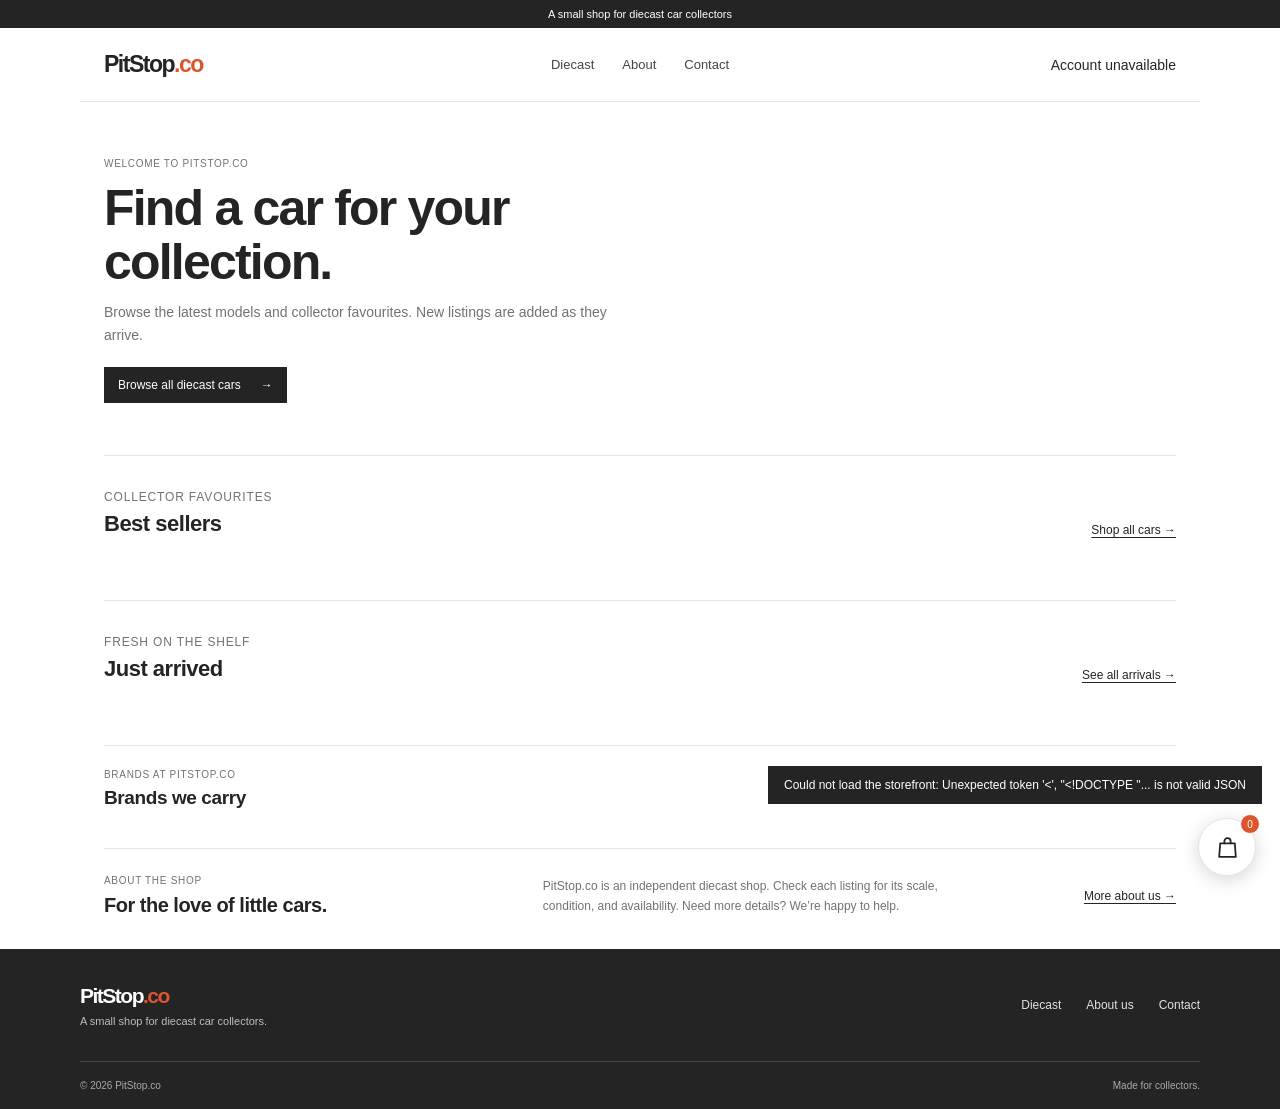
==== index.html @ 0356534e "First version" ====
<!doctype html>
<html lang="en">
  <head>
    <meta charset="utf-8">
    <meta name="viewport" content="width=device-width, initial-scale=1">
    <meta name="theme-color" content="#ffffff">
    <meta name="description" content="Shop diecast cars at PitStop.co. Browse featured models and new arrivals.">
    <title>PitStop.co | Diecast car shop</title>
    <link rel="stylesheet" href="styles/main.css">
    <script src="scripts/account.js" defer></script>
    <script src="scripts/store.js" defer></script>
  </head>
  <body>
    <div class="intro-screen" aria-hidden="true">
      <div class="intro-content">
        <span class="intro-mark"></span>
        <p class="intro-kicker">WELCOME TO</p>
        <p class="intro-brand">PitStop<span>.co</span></p>
        <p class="intro-tagline">A small shop for diecast car collectors</p>
      </div>
    </div>
    <div class="top-strip">A small shop for diecast car collectors</div>
    <header class="site-header">
      <a class="brand" href="index.html" aria-label="PitStop.co home">PitStop<span>.co</span></a>
      <nav class="main-nav" aria-label="Main navigation">
        <a href="diecast.html">Diecast</a>
        <a href="about.html">About</a>
        <a href="contact.html">Contact</a>
        <span id="account-slot"></span>
      </nav>
      <button class="cart-trigger" type="button" aria-label="Open shopping bag">
        <svg viewBox="0 0 24 24" aria-hidden="true" focusable="false"><path d="M5 8h14l1 13H4L5 8Z"></path><path d="M9 8V6a3 3 0 0 1 6 0v2"></path></svg>
        <span class="cart-count" aria-live="polite">0</span>
      </button>
    </header>

    <main>
      <section class="home-intro">
        <p class="eyebrow">WELCOME TO PITSTOP.CO</p>
        <h1>Find a car for your collection.</h1>
        <p>Browse the latest models and collector favourites. New listings are added as they arrive.</p>
        <a class="primary-link" href="diecast.html">Browse all diecast cars <span aria-hidden="true">→</span></a>
      </section>

      <section class="home-products">
        <div class="section-heading">
          <div><p class="eyebrow">COLLECTOR FAVOURITES</p><h2>Best sellers</h2></div>
          <a class="section-link" href="diecast.html">Shop all cars →</a>
        </div>
        <div class="product-grid" id="best-sellers" aria-live="polite"></div>
      </section>

      <section class="home-products arrivals-section">
        <div class="section-heading">
          <div><p class="eyebrow">FRESH ON THE SHELF</p><h2>Just arrived</h2></div>
          <a class="section-link" href="diecast.html">See all arrivals →</a>
        </div>
        <div class="product-grid" id="new-arrivals" aria-live="polite"></div>
      </section>

      <section class="brand-listing" aria-labelledby="brand-heading">
        <div>
          <p class="eyebrow">BRANDS AT PITSTOP.CO</p>
          <h2 id="brand-heading">Brands we carry</h2>
        </div>
        <ul id="brand-list"></ul>
      </section>

      <section class="home-about">
        <div>
          <p class="eyebrow">ABOUT THE SHOP</p>
          <h2>For the love of little cars.</h2>
        </div>
        <p>PitStop.co is an independent diecast shop. Check each listing for its scale, condition, and availability. Need more details? We’re happy to help.</p>
        <a class="section-link" href="about.html">More about us →</a>
      </section>
    </main>

    <footer class="site-footer">
      <div class="site-footer-inner">
        <div class="footer-main">
          <div>
            <a class="brand" href="index.html">PitStop<span>.co</span></a>
            <p class="footer-tagline">A small shop for diecast car collectors.</p>
          </div>
          <nav class="footer-nav" aria-label="Footer navigation">
            <a href="diecast.html">Diecast</a>
            <a href="about.html">About us</a>
            <a href="contact.html">Contact</a>
          </nav>
        </div>
        <div class="footer-bottom">
          <p>© <span id="year"></span> PitStop.co</p>
          <p>Made for collectors.</p>
        </div>
      </div>
    </footer>

    <div class="cart-overlay" hidden></div>
    <aside class="cart-panel" aria-label="Shopping bag" aria-hidden="true">
      <div class="cart-heading">
        <h2>Your bag <span class="cart-heading-count">(0)</span></h2>
        <button class="cart-close" type="button" aria-label="Close shopping bag">×</button>
      </div>
      <div class="cart-items"></div>
      <div class="cart-empty"><p>Your bag is empty.</p><button class="contact-link continue-shopping" type="button">Continue shopping</button></div>
      <div class="cart-footer" hidden>
        <div class="cart-subtotal"><span>Subtotal</span><strong>RM0.00</strong></div>
        <p>Payment and shipping are arranged with the shop after you place your order.</p>
        <button class="checkout-link checkout-start" type="button">Checkout</button>
        <form class="checkout-form" hidden>
          <label>Name for the order<input name="name" autocomplete="name" maxlength="80" required></label>
          <label>Phone number<input name="phone" type="tel" autocomplete="tel" maxlength="30" required></label>
          <label>Shipping address<textarea name="address" rows="3" autocomplete="street-address" maxlength="500" required></textarea></label>
          <label>Note for the shop (optional)<textarea name="note" rows="2" maxlength="500"></textarea></label>
          <p class="form-message checkout-message" role="alert"></p>
          <button class="checkout-link" type="submit">Place order</button>
          <button class="contact-link checkout-back" type="button">Back to bag</button>
        </form>
      </div>
    </aside>
    <div class="toast" role="status" aria-live="polite"></div>
  </body>
</html>
---- styles/main.css ----
:root {
  --ink: #242424;
  --muted: #727272;
  --line: #e5e5e5;
  --surface: #f5f5f3;
  --accent: #dd552f;
  --page-width: 1120px;
  font-family: Arial, Helvetica, sans-serif;
  color: var(--ink);
  background: #fff;
}

* { box-sizing: border-box; }
html { scroll-behavior: smooth; }
body { margin: 0; font-size: 14px; -webkit-font-smoothing: antialiased; }
button, input, select, textarea { font: inherit; }
a { color: inherit; }
button { color: inherit; }
.sr-only { position: absolute; width: 1px; height: 1px; padding: 0; margin: -1px; overflow: hidden; clip: rect(0, 0, 0, 0); white-space: nowrap; border: 0; }

.intro-screen { position: fixed; z-index: 20; inset: 0; display: grid; place-items: center; background: var(--ink); color: white; animation: intro-exit 1.35s .3s cubic-bezier(.76, 0, .24, 1) forwards; }
.intro-content { display: flex; align-items: center; flex-direction: column; animation: intro-arrive .65s cubic-bezier(.16, 1, .3, 1) both; }
.intro-mark { position: relative; width: 100px; height: 2px; margin-bottom: 23px; overflow: hidden; background: #555; }
.intro-mark::after { position: absolute; top: -3px; left: 0; width: 8px; height: 8px; border-radius: 50%; background: var(--accent); content: ""; animation: intro-drive .65s .12s cubic-bezier(.2, .7, .2, 1) both; }
.intro-kicker { margin: 0 0 7px; color: #bdbdbd; font-size: 10px; letter-spacing: .2em; }
.intro-brand { margin: 0; font-size: clamp(38px, 8vw, 58px); font-weight: 800; letter-spacing: -3px; }
.intro-brand span { color: var(--accent); }
.intro-tagline { margin: 12px 0 0; color: #bdbdbd; font-size: 12px; letter-spacing: .03em; }
@keyframes intro-drive { from { transform: translateX(-10px); opacity: 0; } 20% { opacity: 1; } to { transform: translateX(108px); opacity: 1; } }
@keyframes intro-arrive { from { transform: translateX(-24px) scale(.96); opacity: 0; } to { transform: translateX(0) scale(1); opacity: 1; } }
@keyframes intro-exit { 0%, 58% { clip-path: inset(0); visibility: visible; } 100% { clip-path: inset(0 0 0 100%); visibility: hidden; } }

.top-strip { padding: 8px 20px; background: var(--ink); color: white; text-align: center; font-size: 11px; }
.site-header { position: relative; max-width: var(--page-width); height: 74px; margin: auto; padding: 0 24px; display: grid; grid-template-columns: 1fr auto 1fr; align-items: center; border-bottom: 1px solid var(--line); }
.brand { grid-column: 1; justify-self: start; color: var(--ink); font-size: 23px; font-weight: 800; letter-spacing: -1.5px; text-decoration: none; }
.brand span { color: var(--accent); }
.main-nav { grid-column: 2; justify-self: center; display: flex; gap: 28px; }
.main-nav a { color: #454545; font-size: 13px; text-decoration: none; }
.main-nav a:hover, .contact-link:hover { color: var(--accent); }
#account-slot { position: absolute; top: 50%; right: 24px; display: flex; align-items: center; gap: 20px; white-space: nowrap; transform: translateY(-50%); }
.main-nav .profile-link { width: 22px; height: 22px; display: inline-grid; place-items: center; }
.profile-link svg { width: 19px; height: 19px; fill: none; stroke: currentColor; stroke-linecap: round; stroke-linejoin: round; stroke-width: 1.7; }
.cart-trigger { position: fixed; z-index: 4; right: 24px; bottom: 24px; width: 58px; height: 58px; display: grid; place-items: center; border: 1px solid var(--line); border-radius: 50%; background: #fff; box-shadow: 0 4px 18px rgba(0, 0, 0, .16); cursor: grab; touch-action: none; }
.cart-trigger:active { cursor: grabbing; }
.cart-trigger:focus-visible, .profile-link:focus-visible { outline: 2px solid var(--accent); outline-offset: 3px; }
.cart-trigger > svg { width: 25px; height: 25px; fill: none; stroke: currentColor; stroke-linecap: round; stroke-linejoin: round; stroke-width: 1.7; pointer-events: none; }
.cart-count { min-width: 22px; height: 22px; display: grid; place-items: center; border: 1px solid var(--line); border-radius: 50%; font-size: 11px; }
.cart-trigger .cart-count { position: absolute; top: -5px; right: -5px; min-width: 20px; height: 20px; padding: 0 4px; border-color: #fff; background: var(--accent); color: #fff; font-size: 10px; }

main { width: 100%; max-width: var(--page-width); margin: auto; padding: 0 clamp(12px, 3vw, 24px); }
.intro { padding: 54px 0 45px; border-bottom: 1px solid var(--line); }
.eyebrow { margin: 0 0 12px; color: var(--muted); font-size: 10px; letter-spacing: .07em; }
h1, h2, h3, p { margin-top: 0; }
h1 { max-width: 640px; margin-bottom: 12px; font-size: clamp(34px, 5vw, 50px); line-height: 1.08; letter-spacing: -1.8px; }
.intro > p:last-child { margin: 0; color: var(--muted); font-size: 14px; line-height: 1.6; }
.intro > p:last-child a { color: var(--ink); text-underline-offset: 3px; }
.collection { padding: 38px 0 54px; scroll-margin-top: 20px; }
.section-heading { display: flex; align-items: baseline; justify-content: space-between; gap: 20px; }
.section-heading h2, .about-contact h2 { margin: 0; font-size: 21px; letter-spacing: -.5px; }
.section-heading p { margin: 0; color: var(--muted); font-size: 12px; }
.shop-controls { min-height: 64px; display: flex; align-items: center; justify-content: space-between; gap: 15px; }
.filter-list { display: flex; gap: 5px; }
.filter-button { padding: 8px 11px; border: 1px solid transparent; border-radius: 3px; background: transparent; color: #555; cursor: pointer; font-size: 12px; }
.filter-button:hover, .filter-button.is-active { border-color: #ccc; background: var(--surface); color: var(--ink); }
.search-box { width: 205px; }
.search-box input { width: 100%; padding: 8px 10px; border: 1px solid #d7d7d7; border-radius: 3px; outline-color: var(--accent); font-size: 12px; }
.product-grid { display: grid; grid-template-columns: repeat(4, minmax(0, 1fr)); gap: 20px; }
.product-card { min-width: 0; }
.product-image-wrap { position: relative; aspect-ratio: 1 / 1; overflow: hidden; background: var(--surface); }
.product-image { width: 100%; height: 100%; display: block; object-fit: cover; }
.product-placeholder { position: relative; width: 100%; height: 100%; display: grid; place-items: center; overflow: hidden; background: radial-gradient(ellipse at 50% 72%, #fff 0, #f1f0ed 62%, #e8e6e1 100%); color: #777; }
.product-placeholder::before { position: absolute; inset: 0; background: repeating-linear-gradient(135deg, transparent 0 28px, rgba(255, 255, 255, .32) 29px 30px); content: ""; }
.product-placeholder svg { position: relative; width: min(76%, 260px); overflow: visible; filter: drop-shadow(0 10px 8px rgba(36, 36, 36, .12)); transition: transform .25s ease; }
.product-card:hover .product-placeholder svg { transform: translateY(-4px); }
.placeholder-road { fill: none; stroke: #d4d1cb; stroke-dasharray: 3 7; stroke-linecap: round; stroke-width: 2; }
.placeholder-car-body { fill: #fff; stroke: var(--accent); stroke-linejoin: round; stroke-width: 3; }
.placeholder-car-window { fill: #e9edef; stroke: #777; stroke-linejoin: round; stroke-width: 2; }
.placeholder-wheel { fill: var(--ink); }
.placeholder-hub { fill: #d8d4ce; }
.product-placeholder span { position: absolute; bottom: 10px; left: 10px; padding: 6px 8px; border: 1px solid rgba(36, 36, 36, .08); border-radius: 2px; background: rgba(255, 255, 255, .8); color: #666; font-size: 10px; letter-spacing: .02em; }
.quick-add { position: absolute; right: 9px; bottom: 9px; width: 32px; height: 32px; border: 1px solid #ddd; border-radius: 50%; background: white; cursor: pointer; font-size: 20px; line-height: 1; }
.quick-add:hover { border-color: var(--accent); background: var(--accent); color: white; }
.product-details { display: flex; align-items: start; justify-content: space-between; gap: 8px; padding-top: 12px; }
.product-make { margin: 0 0 5px; color: var(--muted); font-size: 11px; }
.product-details h3, .cart-item h3 { margin: 0; font-size: 14px; font-weight: 600; line-height: 1.4; }
.product-details > strong { padding-top: 17px; font-size: 13px; white-space: nowrap; }
.product-description { margin: 7px 0 0; color: var(--muted); font-size: 11px; line-height: 1.5; }
.empty-state { padding: 32px 0; color: var(--muted); text-align: center; font-size: 13px; }

.about-contact { display: grid; grid-template-columns: 1fr 1fr; gap: 50px; padding: 30px 0 38px; border-top: 1px solid var(--line); scroll-margin-top: 20px; }
.about-contact > div + div { padding-left: 40px; border-left: 1px solid var(--line); }
.about-contact h2 { margin-bottom: 9px; }
.about-contact p { max-width: 400px; margin-bottom: 12px; color: var(--muted); font-size: 12px; line-height: 1.65; }
.contact-link { display: inline-block; padding: 0; border: 0; background: none; color: var(--ink); cursor: pointer; font-size: 12px; font-weight: 600; text-decoration: underline; text-underline-offset: 3px; }
.site-footer { padding: 0 24px; background: var(--ink); color: #fff; }
.site-footer-inner { max-width: var(--page-width); margin: auto; }
.footer-main { min-height: 112px; display: flex; align-items: center; justify-content: space-between; gap: 24px; }
.site-footer .brand { color: #fff; font-size: 21px; }
.footer-tagline { margin: 7px 0 0; color: #bdbdbd; font-size: 11px; }
.footer-nav { display: flex; gap: 25px; }
.footer-nav a { color: #e1e1e1; font-size: 12px; text-decoration: none; }
.footer-nav a:hover { color: #fff; text-decoration: underline; text-decoration-color: var(--accent); text-underline-offset: 5px; }
.footer-bottom { min-height: 48px; display: flex; align-items: center; justify-content: space-between; gap: 16px; border-top: 1px solid #454545; }
.site-footer .footer-bottom p { margin: 0; color: #aaa; font-size: 10px; }

.cart-overlay { position: fixed; z-index: 5; inset: 0; background: rgba(0, 0, 0, .4); }
.cart-overlay[hidden], [hidden] { display: none !important; }
.cart-panel { position: fixed; z-index: 6; top: 0; right: 0; bottom: 0; display: flex; flex-direction: column; width: min(410px, 100%); padding: 23px; background: #fff; transform: translateX(102%); transition: transform .25s ease; }
.cart-panel.is-open { transform: translateX(0); }
.cart-heading { display: flex; align-items: center; justify-content: space-between; padding-bottom: 16px; border-bottom: 1px solid var(--line); }
.cart-heading h2 { margin: 0; font-size: 21px; }
.cart-heading-count { color: var(--muted); font-size: 13px; font-weight: 400; }
.cart-close, .remove-item { border: 0; background: none; color: var(--muted); cursor: pointer; font-size: 23px; }
.cart-items { overflow: auto; }
.cart-item { position: relative; display: flex; gap: 12px; padding: 15px 18px 15px 0; border-bottom: 1px solid var(--line); }
.cart-item > img, .cart-placeholder { width: 76px; height: 76px; flex: 0 0 76px; object-fit: cover; background: var(--surface); }
.cart-item-info { flex: 1; }
.cart-item-info .product-make { margin: 2px 0 4px; }
.cart-item-info > strong { display: inline-block; margin-top: 7px; font-size: 12px; }
.remove-item { position: absolute; top: 8px; right: 0; font-size: 18px; }
.quantity-control { display: flex; align-items: center; gap: 9px; margin-top: 8px; }
.quantity-control button { width: 22px; height: 22px; border: 1px solid var(--line); background: white; cursor: pointer; }
.quantity-control span { font-size: 11px; }
.cart-empty { margin: auto; color: var(--muted); text-align: center; font-size: 13px; }
.cart-empty p { margin-bottom: 10px; }
.cart-footer { margin-top: auto; padding-top: 16px; border-top: 1px solid var(--line); }
.cart-subtotal { display: flex; justify-content: space-between; font-size: 13px; }
.cart-footer > p { margin: 8px 0 14px; color: var(--muted); font-size: 11px; line-height: 1.5; }
.checkout-link { display: block; padding: 13px; background: var(--ink); color: white; text-align: center; text-decoration: none; font-size: 13px; }
.checkout-link:hover { background: var(--accent); }
.toast { position: fixed; z-index: 8; right: 18px; bottom: 96px; padding: 12px 16px; background: var(--ink); color: white; font-size: 12px; opacity: 0; pointer-events: none; transform: translateY(6px); transition: opacity .2s, transform .2s; }
.toast.is-visible { opacity: 1; transform: translateY(0); }
body.cart-open { overflow: hidden; }

@media (max-width: 760px) {
  .product-grid { grid-template-columns: repeat(2, minmax(0, 1fr)); gap: 24px 14px; }
}
@media (max-width: 520px) {
  .top-strip { font-size: 10px; }
  .site-header { height: 64px; padding: 0 17px; }
  .brand { font-size: 20px; }
  .main-nav { gap: 13px; }
  .main-nav { flex-wrap: wrap; justify-content: flex-end; gap: 8px 13px; }
  .main-nav a { font-size: 11px; }
  main { padding: 0 17px; }
  .intro { padding: 38px 0 31px; }
  h1 { font-size: 37px; letter-spacing: -1.3px; }
  .intro > p:last-child { font-size: 13px; }
  .collection { padding: 29px 0 38px; }
  .section-heading { display: block; }
  .section-heading p { margin-top: 6px; }
  .shop-controls { align-items: stretch; flex-direction: column; padding: 13px 0 17px; gap: 9px; }
  .filter-list { gap: 2px; }
  .filter-button { padding: 8px 9px; }
  .search-box { width: 100%; }
  .product-grid { gap: 22px 12px; }
  .product-details { display: block; padding-top: 9px; }
  .product-details > strong { display: block; padding-top: 5px; }
  .product-details h3 { font-size: 13px; }
  .about-contact { grid-template-columns: 1fr; gap: 23px; padding: 25px 0; }
  .about-contact > div + div { padding: 20px 0 0; border-top: 1px solid var(--line); border-left: 0; }
  .site-footer { padding: 0 17px; }
  .footer-main { min-height: 0; align-items: flex-start; flex-direction: column; gap: 20px; padding: 25px 0 22px; }
  .footer-nav { flex-wrap: wrap; gap: 18px; }
  .footer-bottom { min-height: 44px; }
}
@media (max-width: 360px) {
  .site-header { padding: 0 10px; }
  .brand { font-size: 18px; }
  .main-nav { gap: 6px; }
  .main-nav a { font-size: 9px; }
  .cart-trigger { right: 17px; bottom: 17px; width: 54px; height: 54px; }
  main { padding: 0 12px; }
}

.main-nav a.is-current { color: var(--ink); font-weight: 700; text-decoration: underline; text-decoration-color: var(--accent); text-underline-offset: 6px; }
.home-intro { padding: 56px 0 52px; border-bottom: 1px solid var(--line); }
.home-intro h1 { max-width: 600px; }
.home-intro > p:not(.eyebrow), .catalog-intro > p:not(.eyebrow) { max-width: 520px; margin: 0 0 20px; color: var(--muted); font-size: 14px; line-height: 1.65; }
.primary-link { display: inline-flex; gap: 20px; align-items: center; padding: 11px 14px; background: var(--ink); color: #fff; font-size: 12px; text-decoration: none; }
.primary-link:hover { background: var(--accent); }
.home-products { padding: 34px 0 43px; }
.home-products .section-heading { align-items: end; margin-bottom: 20px; }
.home-products .section-heading .eyebrow { margin-bottom: 7px; }
.home-products .section-heading h2 { font-size: 22px; }
.section-link { color: var(--ink); font-size: 12px; text-decoration: underline; text-underline-offset: 3px; }
.section-link:hover { color: var(--accent); }
.arrivals-section { border-top: 1px solid var(--line); }
.home-about { display: grid; grid-template-columns: 1fr 1.25fr auto; align-items: center; gap: 30px; margin-top: 12px; padding: 26px 0 32px; border-top: 1px solid var(--line); }
.home-about .eyebrow { margin-bottom: 8px; }
.home-about h2 { margin: 0; font-size: 20px; letter-spacing: -.5px; }
.home-about > p { max-width: 430px; margin: 0; color: var(--muted); font-size: 12px; line-height: 1.7; }
.catalog-intro { padding: 41px 0 25px; }
.catalog-intro h1 { margin-bottom: 9px; }
.catalog-intro > p:not(.eyebrow) { margin-bottom: 0; }
.content-page { max-width: 760px; margin: auto; padding: 42px 0 64px; }
.content-page h1 { margin-bottom: 14px; }
.content-page > p { max-width: 620px; color: var(--muted); font-size: 14px; line-height: 1.75; }
.content-page h2 { margin: 30px 0 10px; font-size: 20px; letter-spacing: -.5px; }
.content-page ul { padding-left: 20px; color: var(--muted); line-height: 1.8; }
.contact-card { margin-top: 24px; padding: 22px; background: var(--surface); }
.contact-card p { margin-bottom: 10px; color: var(--muted); line-height: 1.7; }
.contact-card p:last-child { margin-bottom: 0; }
.contact-card a { color: var(--ink); text-underline-offset: 3px; }
.account-page, .admin-page { max-width: 760px; margin: auto; padding: 42px 0 64px; }
.account-page h1, .admin-page h1 { margin-bottom: 12px; }
.account-intro { max-width: 600px; margin-bottom: 24px; color: var(--muted); line-height: 1.65; }
.account-form { max-width: 460px; }
.account-form > label, .admin-form-grid > label { display: block; margin: 0 0 7px; color: #454545; font-size: 12px; font-weight: 600; }
.account-form > input, .account-form-grid input, .account-form textarea { width: 100%; min-height: 40px; margin: 0 0 17px; padding: 9px 11px; border: 1px solid #d7d7d7; border-radius: 3px; outline-color: var(--accent); background: #fff; color: var(--ink); font-size: 13px; }
.account-form textarea { resize: vertical; }
.account-form input[readonly] { background: var(--surface); color: var(--muted); }
.account-form .field-hint { display: block; margin: -11px 0 17px; color: var(--muted); font-size: 11px; }
.account-submit { border: 0; cursor: pointer; }
.account-submit:disabled { cursor: wait; opacity: .65; }
.form-message { min-height: 18px; margin: 0 0 12px; color: #9b3e32; font-size: 12px; line-height: 1.5; }
.account-switch { margin-top: 18px; color: var(--muted); font-size: 12px; }
.account-switch a, #admin-shortcut a { color: var(--ink); text-underline-offset: 3px; }
.profile-role { color: var(--muted); font-size: 12px; }
.profile-actions { max-width: 460px; margin-top: 24px; padding-top: 20px; border-top: 1px solid var(--line); }
.profile-actions .form-message { margin-top: 10px; }
.admin-page { max-width: 900px; }
.admin-form { max-width: none; padding: 22px; background: var(--surface); }
.admin-form h2, .admin-products h2 { margin: 0 0 17px; font-size: 19px; }
.admin-form-grid { display: grid; grid-template-columns: repeat(2, minmax(0, 1fr)); gap: 0 16px; }
.admin-form-grid label input { display: block; margin-top: 7px; }
.admin-form-grid label { margin-bottom: 0; }
.admin-checkboxes, .admin-form-actions, .admin-row-actions { display: flex; align-items: center; flex-wrap: wrap; gap: 14px; }
.admin-checkboxes { margin: 0 0 16px; }
.admin-checkboxes label { display: flex; align-items: center; gap: 7px; color: #454545; font-size: 12px; }
.admin-checkboxes input { accent-color: var(--accent); }
.secondary-button { padding: 9px 12px; border: 1px solid #cfcfcf; border-radius: 3px; background: #fff; cursor: pointer; font-size: 12px; }
.secondary-button:hover { border-color: var(--accent); color: var(--accent); }
.admin-products { padding-top: 32px; }
.admin-product-row { display: flex; align-items: center; justify-content: space-between; gap: 16px; padding: 14px 0; border-bottom: 1px solid var(--line); }
.admin-product-row h3 { margin: 0 0 5px; font-size: 14px; }
.admin-product-row p { margin: 0; color: var(--muted); font-size: 11px; }
.catalog { padding: 22px 0 55px; border-top: 1px solid var(--line); }
.catalog-title { display: flex; justify-content: space-between; align-items: baseline; gap: 15px; }
.catalog-title h2 { margin: 0; font-size: 21px; letter-spacing: -.5px; }
.catalog-title p { margin: 0; color: var(--muted); font-size: 12px; }
.catalog-controls { display: grid; grid-template-columns: minmax(180px, 2fr) repeat(4, minmax(120px, 1fr)) auto; align-items: end; gap: 10px; padding: 18px 0 20px; }
.catalog-controls label { min-width: 0; }
.catalog-controls label > span { display: block; margin-bottom: 6px; color: var(--muted); font-size: 10px; }
.catalog-controls input, .catalog-controls select { width: 100%; height: 36px; padding: 0 9px; border: 1px solid #d7d7d7; border-radius: 3px; outline-color: var(--accent); background: white; color: var(--ink); font-size: 11px; }
.clear-filters { height: 36px; padding: 0 6px; border: 0; background: transparent; color: var(--muted); cursor: pointer; font-size: 11px; text-decoration: underline; text-underline-offset: 3px; white-space: nowrap; }
.clear-filters:hover { color: var(--accent); }
.catalog-grid { row-gap: 25px; }
.brand-listing { display: grid; grid-template-columns: 205px 1fr; align-items: center; gap: 25px; padding: 23px 0 27px; border-top: 1px solid var(--line); }
.brand-listing .eyebrow { margin-bottom: 7px; }
.brand-listing h2 { margin: 0; font-size: 19px; letter-spacing: -.4px; }
.brand-listing ul { display: flex; flex-wrap: wrap; gap: 8px; margin: 0; padding: 0; list-style: none; }
.brand-listing li { padding: 7px 10px; border: 1px solid var(--line); color: #494949; font-size: 11px; white-space: nowrap; }
.stock-status { margin: 7px 0 0; font-size: 10px; }
.stock-status.in-stock { color: #397347; }
.stock-status.sold-out { color: #9b3e32; }
.quick-add:disabled { color: #aaa; cursor: not-allowed; }
.quick-add:disabled:hover { border-color: #ddd; background: white; color: #aaa; }

@media (max-width: 760px) {
  .site-header { height: auto; min-height: 64px; display: flex; flex-wrap: wrap; justify-content: space-between; gap: 10px 14px; padding-top: 12px; padding-bottom: 12px; }
  .main-nav { min-width: 0; flex-wrap: wrap; justify-content: flex-end; gap: 8px 12px; }
  #account-slot { position: static; display: contents; }
  .home-about { grid-template-columns: 1fr 1fr; }
  .home-about > .section-link { grid-column: 1 / -1; }
  .brand-listing { grid-template-columns: 1fr; gap: 14px; }
}
@media (max-width: 840px) {
  .catalog-controls { grid-template-columns: repeat(2, minmax(0, 1fr)); }
  .catalog-search { grid-column: 1 / -1; }
  .clear-filters { justify-self: start; }
}
@media (max-width: 520px) {
  .site-header { padding-right: 17px; padding-left: 17px; }
  .main-nav { gap: 8px 10px; }
  main { padding-right: 17px; padding-left: 17px; }
  .home-intro { padding: 39px 0 36px; }
  .home-products { padding: 27px 0 32px; }
  .home-products .section-heading { align-items: start; }
  .home-products .section-heading h2 { font-size: 20px; }
  .section-link { font-size: 10px; white-space: nowrap; }
  .home-about { grid-template-columns: 1fr; gap: 14px; }
  .home-about > .section-link { grid-column: auto; }
  .catalog-intro { padding: 32px 0 22px; }
  .content-page { padding: 32px 0 44px; }
  .account-page, .admin-page { padding: 32px 0 44px; }
  .admin-form { padding: 16px; }
  .admin-form-grid { grid-template-columns: 1fr; }
  .admin-product-row { align-items: flex-start; flex-direction: column; }
  .catalog-title h2 { font-size: 19px; }
  .catalog-controls { gap: 9px; padding: 14px 0 17px; }
  .catalog-controls input, .catalog-controls select { font-size: 10px; }
  .clear-filters { font-size: 10px; }
}
@media (max-width: 360px) {
  .site-header { gap: 8px; padding: 12px; }
  .main-nav { gap: 7px; }
  .main-nav a { font-size: 10px; }
  .product-grid { grid-template-columns: minmax(0, 1fr); }
  main { padding-right: 12px; padding-left: 12px; }
}
@media (prefers-reduced-motion: reduce) {
  .intro-screen { display: none; }
  *, *::before, *::after { scroll-behavior: auto !important; transition-duration: .01ms !important; }
}

/* Checkout */
.cart-panel { overflow-y: auto; }
.checkout-link { width: 100%; border: 0; cursor: pointer; }
.checkout-link:disabled { cursor: wait; opacity: .65; }
.checkout-form { display: grid; gap: 11px; }
.checkout-form label { display: grid; gap: 6px; color: #454545; font-size: 12px; font-weight: 600; }
.checkout-form input, .checkout-form textarea { width: 100%; min-height: 38px; padding: 8px 10px; border: 1px solid #d7d7d7; border-radius: 3px; outline-color: var(--accent); color: var(--ink); font-size: 13px; font-weight: 400; resize: vertical; }
.checkout-form .form-message { margin: 0; min-height: 0; }
.checkout-back { justify-self: center; }

/* Orders */
.order-status { display: inline-block; padding: 4px 8px; border: 1px solid currentColor; border-radius: 999px; font-size: 10px; font-weight: 700; letter-spacing: .03em; white-space: nowrap; }
.status-pending { color: #9a5b00; }
.status-confirmed { color: #2f5f8f; }
.status-shipped { color: #6a4c93; }
.status-completed { color: #397347; }
.status-cancelled { color: var(--muted); }
.order-card { padding: 18px 0; border-bottom: 1px solid var(--line); }
.order-card-heading { display: flex; align-items: flex-start; justify-content: space-between; gap: 12px; margin-bottom: 10px; }
.order-card h3 { margin: 0 0 3px; font-size: 15px; }
.order-date { margin: 0; color: var(--muted); font-size: 11px; }
.order-items { margin: 0 0 12px; padding: 0; list-style: none; font-size: 12px; }
.order-items li { display: flex; justify-content: space-between; gap: 16px; padding: 4px 0; }
.order-items .order-total { margin-top: 4px; padding-top: 8px; border-top: 1px solid var(--line); }
.order-customer { display: grid; grid-template-columns: 80px 1fr; gap: 5px 12px; margin: 0 0 14px; padding: 12px; background: var(--surface); font-size: 12px; }
.order-customer dt { color: var(--muted); }
.order-customer dd { margin: 0; white-space: pre-line; overflow-wrap: anywhere; }
.my-orders { max-width: 460px; margin-top: 28px; }
.my-orders h2 { margin: 0 0 4px; font-size: 19px; }

/* Admin dashboard */
.admin-body {
  --admin-bg: #f6f6f3;
  --card: #fff;
  --card-line: #ebeae6;
  --card-radius: 16px;
  --card-shadow: 0 1px 2px rgba(20, 20, 20, .04), 0 10px 30px rgba(20, 20, 20, .05);
  --field: #fafaf8;
  background: var(--admin-bg);
}
.admin-body .top-strip { display: none; }
.admin-body .site-header { max-width: none; padding: 0 max(24px, calc((100% - 1080px) / 2)); border-bottom-color: var(--card-line); background: #fff; }
.admin-body .site-header #account-slot { right: max(24px, calc((100% - 1080px) / 2)); }
.admin-body main { max-width: 1128px; }
.admin-body .admin-page { max-width: none; padding: 40px 0 72px; }

.admin-header { display: flex; align-items: flex-end; justify-content: space-between; gap: 20px; margin-bottom: 26px; }
.admin-header .eyebrow { margin-bottom: 8px; color: var(--accent); font-weight: 700; letter-spacing: .12em; }
.admin-body .admin-header h1 { margin: 0 0 8px; font-size: clamp(30px, 4vw, 40px); letter-spacing: -1.4px; }
.admin-greeting { margin: 0; color: var(--muted); font-size: 14px; }
.admin-view-shop { flex: none; display: inline-flex; align-items: center; gap: 8px; padding: 10px 16px; border: 1px solid var(--card-line); border-radius: 999px; background: #fff; box-shadow: var(--card-shadow); font-size: 13px; font-weight: 600; text-decoration: none; transition: border-color .15s, color .15s; }
.admin-view-shop:hover { border-color: var(--accent); color: var(--accent); }
.admin-body #admin-message:empty { display: none; }

.admin-tabs { display: inline-flex; gap: 4px; margin-bottom: 24px; padding: 4px; border-radius: 999px; background: #ebeae6; }
.admin-tabs button { display: inline-flex; align-items: center; gap: 8px; padding: 9px 20px; border: 0; border-radius: 999px; background: none; color: #5d5d5a; cursor: pointer; font-size: 13px; font-weight: 600; transition: background .15s, color .15s, box-shadow .15s; }
.admin-tabs button:hover { color: var(--ink); }
.admin-tabs button[aria-selected="true"] { background: #fff; color: var(--ink); box-shadow: 0 1px 3px rgba(20, 20, 20, .12); }
.admin-body button:focus-visible, .admin-body a:focus-visible, .admin-body select:focus-visible { outline: 2px solid var(--accent); outline-offset: 2px; }
.tab-count { min-width: 20px; height: 20px; padding: 0 6px; display: inline-grid; place-items: center; border-radius: 999px; background: var(--accent); color: #fff; font-size: 11px; font-weight: 700; }

.dash-card { padding: 22px; border: 1px solid var(--card-line); border-radius: var(--card-radius); background: var(--card); box-shadow: var(--card-shadow); }
.dash-card + .dash-card, .stat-grid + .dash-card, .dash-card + .dashboard-columns { margin-top: 18px; }
.dash-card-heading { display: flex; align-items: baseline; justify-content: space-between; gap: 12px; margin-bottom: 14px; }
.dash-card-heading h2, .admin-body .admin-form h2 { margin: 0; font-size: 16px; letter-spacing: -.2px; }
.dash-card-heading p { margin: 0; color: var(--muted); font-size: 12px; }
.dash-link { padding: 0; border: 0; background: none; color: var(--accent); cursor: pointer; font-size: 12px; font-weight: 600; }
.dash-link:hover { text-decoration: underline; text-underline-offset: 3px; }

.stat-grid { display: grid; grid-template-columns: repeat(4, minmax(0, 1fr)); gap: 18px; }
.stat-tile { min-width: 0; padding: 20px; border: 1px solid var(--card-line); border-radius: var(--card-radius); background: var(--card); box-shadow: var(--card-shadow); }
.stat-top { display: flex; align-items: center; justify-content: space-between; gap: 10px; margin-bottom: 14px; }
.stat-top p { margin: 0; color: var(--muted); font-size: 12px; font-weight: 600; }
.stat-icon { width: 34px; height: 34px; flex: none; display: grid; place-items: center; border-radius: 10px; background: #fbeee9; color: var(--accent); }
.stat-icon svg { width: 18px; height: 18px; fill: none; stroke: currentColor; stroke-linecap: round; stroke-linejoin: round; stroke-width: 1.8; }
.stat-tile strong { display: block; font-size: 30px; font-weight: 700; letter-spacing: -1px; font-variant-numeric: tabular-nums; line-height: 1.1; }
.stat-tile small { display: block; margin-top: 8px; color: var(--muted); font-size: 12px; line-height: 1.45; }

.order-flow { display: grid; grid-template-columns: repeat(5, minmax(0, 1fr)); gap: 10px; margin: 0; padding: 0; list-style: none; }
.flow-step { position: relative; }
.flow-step:not(:last-child):not(:nth-child(4))::after { position: absolute; top: 50%; right: -9px; z-index: 1; width: 8px; height: 8px; border-top: 1.5px solid #c9c8c3; border-right: 1.5px solid #c9c8c3; content: ""; transform: translateY(-50%) rotate(45deg); }
.order-flow button { width: 100%; display: grid; gap: 6px; padding: 16px; border: 1px solid var(--card-line); border-radius: 12px; background: var(--field); cursor: pointer; text-align: left; transition: border-color .15s, background .15s, transform .15s; }
.order-flow button:hover { border-color: #d9d8d3; background: #fff; transform: translateY(-1px); }
.order-flow strong { font-size: 26px; font-weight: 700; font-variant-numeric: tabular-nums; line-height: 1; }
.order-flow span { display: flex; align-items: center; gap: 7px; color: #5d5d5a; font-size: 12px; font-weight: 600; }
.order-flow span::before { width: 8px; height: 8px; border-radius: 50%; background: var(--dot); content: ""; }
.flow-pending { --dot: #d08a1e; }
.flow-confirmed { --dot: #3f78b5; }
.flow-shipped { --dot: #8460b8; }
.flow-completed { --dot: #3f8a52; }
.flow-cancelled { --dot: #b4b3ae; }
.flow-cancelled button { background: #fff; border-style: dashed; }

.dashboard-columns { display: grid; grid-template-columns: minmax(0, 1.4fr) minmax(0, 1fr); gap: 18px; align-items: start; }
.dashboard-stack { display: grid; gap: 18px; }
.dashboard-stack .dash-card + .dash-card { margin-top: 0; }
.dashboard-list { display: grid; }
.dashboard-row { width: 100%; display: flex; align-items: center; justify-content: space-between; gap: 12px; margin: 0 -10px; padding: 11px 10px; width: calc(100% + 20px); border: 0; border-radius: 10px; background: none; color: var(--ink); font-size: 13px; text-align: left; }
button.dashboard-row { cursor: pointer; transition: background .15s; }
button.dashboard-row:hover { background: var(--field); }
.dashboard-row > span:first-child { min-width: 0; }
.dashboard-row strong { display: block; overflow: hidden; text-overflow: ellipsis; white-space: nowrap; font-size: 13px; font-weight: 600; }
.dashboard-row small { display: block; margin-top: 3px; color: var(--muted); font-size: 12px; }
.dashboard-row > span:last-child { flex: none; font-size: 13px; font-weight: 600; }
.dashboard-row > .order-status { font-size: 11px; }
.products-layout > .dash-card { margin-top: 0; }
.dashboard-empty { margin: 0; padding: 18px; border-radius: 12px; background: var(--field); color: var(--muted); font-size: 13px; text-align: center; }

.admin-body .order-status { padding: 4px 10px; border: 0; border-radius: 999px; font-size: 11px; font-weight: 600; letter-spacing: 0; }
.admin-body .order-status::before { display: inline-block; width: 6px; height: 6px; margin-right: 6px; border-radius: 50%; background: currentColor; content: ""; vertical-align: 1px; }
.admin-body .status-pending { background: #fdf3e3; color: #8a5300; }
.admin-body .status-confirmed { background: #e9f1fa; color: #2d5c8c; }
.admin-body .status-shipped { background: #f2edf9; color: #65479a; }
.admin-body .status-completed { background: #e8f4eb; color: #2e6a3e; }
.admin-body .status-cancelled { background: #efefec; color: #66665f; }
.admin-body .stock-status { font-size: 12px; font-weight: 600; }
.admin-body .stock-status.low-stock { color: #8a5300; }

.orders-toolbar { display: flex; align-items: center; justify-content: space-between; gap: 16px; margin-bottom: 6px; }
.orders-toolbar select { height: 38px; padding: 0 34px 0 14px; border: 1px solid var(--card-line); border-radius: 999px; background: var(--field) url("data:image/svg+xml,%3Csvg xmlns='http://www.w3.org/2000/svg' viewBox='0 0 12 12'%3E%3Cpath d='M3 4.5l3 3 3-3' fill='none' stroke='%23727272' stroke-width='1.5'/%3E%3C/svg%3E") no-repeat right 13px center / 12px; color: var(--ink); cursor: pointer; font-size: 13px; font-weight: 600; appearance: none; }
.orders-toolbar p { margin: 0; color: var(--muted); font-size: 13px; }
.admin-body #orders-message:empty, .admin-body #products-message:empty { display: none; }
.admin-body .order-card { margin-top: 14px; padding: 20px; border: 1px solid var(--card-line); border-radius: 14px; background: #fff; }
.admin-body .order-card h3 { font-size: 16px; }
.admin-body .order-items { margin-bottom: 14px; font-size: 13px; }
.admin-body .order-items li { padding: 6px 0; }
.admin-body .order-items .order-total { margin-top: 6px; padding-top: 10px; border-top: 1px dashed var(--card-line); font-size: 14px; }
.admin-body .order-customer { grid-template-columns: 90px 1fr; gap: 7px 14px; margin-bottom: 16px; padding: 14px 16px; border-radius: 12px; background: var(--field); font-size: 13px; }

.admin-body .primary-link, .admin-body .secondary-button { min-height: 38px; padding: 9px 16px; border-radius: 10px; font-size: 13px; font-weight: 600; }
.admin-body .primary-link { justify-content: center; transition: background .15s; }
.admin-body .secondary-button { border-color: var(--card-line); background: #fff; color: var(--ink); transition: border-color .15s, color .15s; }
.admin-body .secondary-button:hover { border-color: var(--accent); color: var(--accent); }
.admin-body .admin-row-actions { gap: 8px; }

.products-layout { display: grid; grid-template-columns: minmax(0, 1fr) 380px; gap: 18px; align-items: start; }
.admin-body .admin-products { padding: 22px; }
.admin-body .admin-product-row { display: grid; grid-template-columns: 48px minmax(0, 1fr) auto auto; grid-template-areas: "thumb details price stock" "thumb actions actions actions"; align-items: center; gap: 4px 14px; padding: 14px 0; border-bottom: 1px solid var(--card-line); }
.admin-body .admin-product-row:last-child { border-bottom: 0; }
.admin-product-thumb { grid-area: thumb; width: 48px; height: 48px; display: grid; place-items: center; overflow: hidden; border-radius: 12px; background: #fbeee9; color: var(--accent); font-size: 13px; font-weight: 700; }
.admin-product-thumb img { width: 100%; height: 100%; object-fit: cover; }
.admin-product-details { grid-area: details; min-width: 0; }
.admin-body .admin-product-row h3 { margin: 0 0 3px; overflow: hidden; text-overflow: ellipsis; white-space: nowrap; font-size: 14px; font-weight: 600; }
.admin-body .admin-product-row p { color: var(--muted); font-size: 12px; }
.admin-product-price { grid-area: price; font-size: 14px; font-variant-numeric: tabular-nums; }
.stock-pill { grid-area: stock; padding: 4px 10px; border-radius: 999px; font-size: 11px; font-weight: 600; white-space: nowrap; }
.stock-ok { background: #e8f4eb; color: #2e6a3e; }
.stock-low { background: #fdf3e3; color: #8a5300; }
.stock-sold-out { background: #fbe9e6; color: #9b3e32; }
.admin-body .admin-product-row .admin-row-actions { grid-area: actions; margin-top: 6px; }
.admin-body .admin-product-row .secondary-button { min-height: 32px; padding: 6px 12px; font-size: 12px; }

.admin-body .admin-form { max-width: none; padding: 22px; background: var(--card); }
.admin-body .admin-form h2 { margin-bottom: 16px; }
.admin-body .admin-form-grid { display: grid; grid-template-columns: repeat(2, minmax(0, 1fr)); gap: 12px; }
.admin-body .admin-form-grid label { display: grid; gap: 6px; margin: 0; color: #4a4a47; font-size: 12px; font-weight: 600; }
.admin-body .admin-form-grid .span-2 { grid-column: 1 / -1; }
.admin-body .admin-form-grid input, .admin-body .admin-form-grid textarea { width: 100%; min-height: 40px; margin: 0; padding: 9px 12px; border: 1px solid var(--card-line); border-radius: 10px; outline: none; background: var(--field); color: var(--ink); font-size: 13px; font-weight: 400; resize: vertical; transition: border-color .15s, box-shadow .15s, background .15s; }
.admin-body .admin-form-grid input:focus, .admin-body .admin-form-grid textarea:focus { border-color: var(--accent); background: #fff; box-shadow: 0 0 0 3px rgba(221, 85, 47, .14); }
.admin-body .admin-form-grid input[readonly] { color: var(--muted); cursor: not-allowed; }
.admin-body .admin-checkboxes { margin: 16px 0 12px; }
.admin-body .admin-checkboxes label { font-size: 13px; }
.admin-body .admin-form .form-message:empty { display: none; }
.admin-body .admin-form-actions .account-submit { flex: 1; }

@media (max-width: 960px) {
  .products-layout { grid-template-columns: 1fr; }
  .admin-body .admin-form { order: -1; }
}
@media (max-width: 860px) {
  .stat-grid { grid-template-columns: repeat(2, minmax(0, 1fr)); }
  .dashboard-columns { grid-template-columns: 1fr; }
}
@media (max-width: 760px) {
  .admin-body .site-header { padding-right: 17px; padding-left: 17px; }
  .order-flow { grid-template-columns: repeat(2, minmax(0, 1fr)); }
  .flow-step::after { display: none; }
  .flow-cancelled { grid-column: 1 / -1; }
}
@media (max-width: 520px) {
  .admin-header { align-items: flex-start; flex-direction: column; }
  .admin-tabs { display: flex; }
  .admin-tabs button { flex: 1; justify-content: center; padding: 9px 10px; }
  .stat-grid { gap: 12px; }
  .stat-tile { padding: 16px; }
  .stat-tile strong { font-size: 24px; }
  .dash-card { padding: 16px; }
  .admin-body .admin-product-row { grid-template-columns: 44px minmax(0, 1fr) auto; grid-template-areas: "thumb details price" "thumb stock stock" "actions actions actions"; }
  .admin-body .admin-product-row .stock-pill { justify-self: start; }
  .admin-body .admin-form-grid { grid-template-columns: 1fr; }
  .admin-body .order-customer { grid-template-columns: 1fr; }
}
@media (max-width: 380px) {
  .stat-grid { grid-template-columns: 1fr; }
}
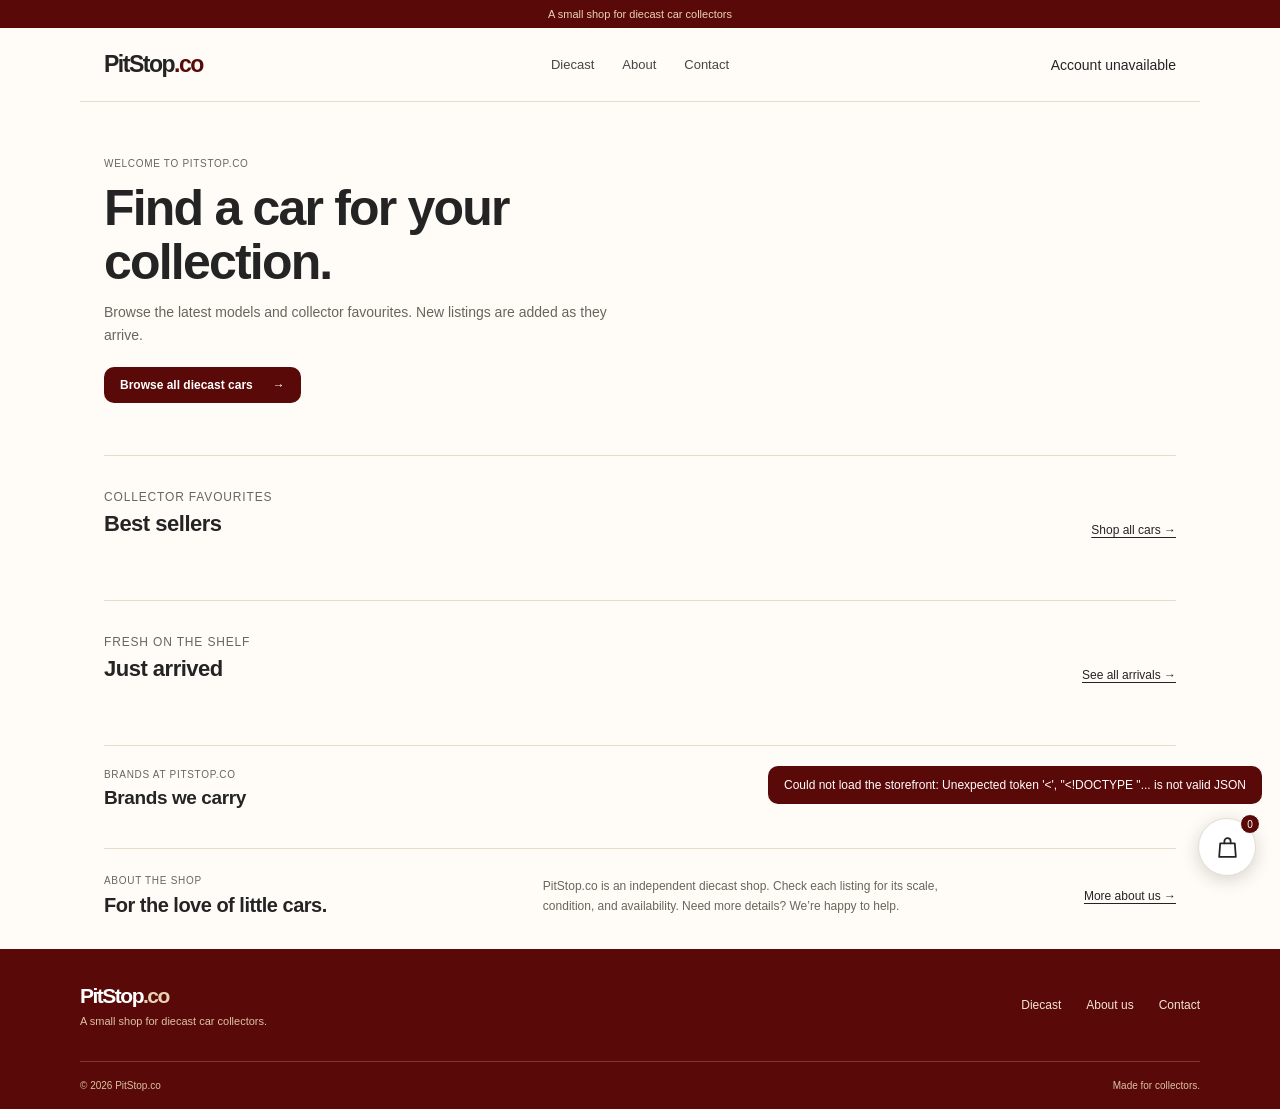
==== commit 04493bc4: "Update theme color to maroon across multiple HTML files and adjust CSS variables for improved stylin" ====
--- a/index.html
+++ b/index.html
@@ -3,7 +3,7 @@
   <head>
     <meta charset="utf-8">
     <meta name="viewport" content="width=device-width, initial-scale=1">
-    <meta name="theme-color" content="#ffffff">
+    <meta name="theme-color" content="#590907">
     <meta name="description" content="Shop diecast cars at PitStop.co. Browse featured models and new arrivals.">
     <title>PitStop.co | Diecast car shop</title>
     <link rel="stylesheet" href="styles/main.css">
--- a/styles/main.css
+++ b/styles/main.css
@@ -1,13 +1,17 @@
 :root {
   --ink: #242424;
-  --muted: #727272;
-  --line: #e5e5e5;
-  --surface: #f5f5f3;
-  --accent: #dd552f;
+  --muted: #6b645b;
+  --line: #e7dccc;
+  --surface: #f5eee4;
+  --maroon: #590907;
+  --maroon-dark: #3d0504;
+  --sand: #e8d2b5;
+  --sage: #a5a79b;
+  --accent: var(--maroon);
   --page-width: 1120px;
   font-family: Arial, Helvetica, sans-serif;
   color: var(--ink);
-  background: #fff;
+  background: #fffcf8;
 }
 
 * { box-sizing: border-box; }
@@ -18,19 +22,19 @@
 button { color: inherit; }
 .sr-only { position: absolute; width: 1px; height: 1px; padding: 0; margin: -1px; overflow: hidden; clip: rect(0, 0, 0, 0); white-space: nowrap; border: 0; }
 
-.intro-screen { position: fixed; z-index: 20; inset: 0; display: grid; place-items: center; background: var(--ink); color: white; animation: intro-exit 1.35s .3s cubic-bezier(.76, 0, .24, 1) forwards; }
+.intro-screen { position: fixed; z-index: 20; inset: 0; display: grid; place-items: center; background: var(--maroon); color: white; animation: intro-exit 1.35s .3s cubic-bezier(.76, 0, .24, 1) forwards; }
 .intro-content { display: flex; align-items: center; flex-direction: column; animation: intro-arrive .65s cubic-bezier(.16, 1, .3, 1) both; }
-.intro-mark { position: relative; width: 100px; height: 2px; margin-bottom: 23px; overflow: hidden; background: #555; }
-.intro-mark::after { position: absolute; top: -3px; left: 0; width: 8px; height: 8px; border-radius: 50%; background: var(--accent); content: ""; animation: intro-drive .65s .12s cubic-bezier(.2, .7, .2, 1) both; }
-.intro-kicker { margin: 0 0 7px; color: #bdbdbd; font-size: 10px; letter-spacing: .2em; }
+.intro-mark { position: relative; width: 100px; height: 2px; margin-bottom: 23px; overflow: hidden; background: rgba(232, 210, 181, .35); }
+.intro-mark::after { position: absolute; top: -3px; left: 0; width: 8px; height: 8px; border-radius: 50%; background: var(--sand); content: ""; animation: intro-drive .65s .12s cubic-bezier(.2, .7, .2, 1) both; }
+.intro-kicker { margin: 0 0 7px; color: #d9c3a6; font-size: 10px; letter-spacing: .2em; }
 .intro-brand { margin: 0; font-size: clamp(38px, 8vw, 58px); font-weight: 800; letter-spacing: -3px; }
-.intro-brand span { color: var(--accent); }
-.intro-tagline { margin: 12px 0 0; color: #bdbdbd; font-size: 12px; letter-spacing: .03em; }
+.intro-brand span { color: var(--sand); }
+.intro-tagline { margin: 12px 0 0; color: #d9c3a6; font-size: 12px; letter-spacing: .03em; }
 @keyframes intro-drive { from { transform: translateX(-10px); opacity: 0; } 20% { opacity: 1; } to { transform: translateX(108px); opacity: 1; } }
 @keyframes intro-arrive { from { transform: translateX(-24px) scale(.96); opacity: 0; } to { transform: translateX(0) scale(1); opacity: 1; } }
 @keyframes intro-exit { 0%, 58% { clip-path: inset(0); visibility: visible; } 100% { clip-path: inset(0 0 0 100%); visibility: hidden; } }
 
-.top-strip { padding: 8px 20px; background: var(--ink); color: white; text-align: center; font-size: 11px; }
+.top-strip { padding: 8px 20px; background: var(--maroon); color: var(--sand); text-align: center; font-size: 11px; }
 .site-header { position: relative; max-width: var(--page-width); height: 74px; margin: auto; padding: 0 24px; display: grid; grid-template-columns: 1fr auto 1fr; align-items: center; border-bottom: 1px solid var(--line); }
 .brand { grid-column: 1; justify-self: start; color: var(--ink); font-size: 23px; font-weight: 800; letter-spacing: -1.5px; text-decoration: none; }
 .brand span { color: var(--accent); }
@@ -60,26 +64,26 @@
 .section-heading p { margin: 0; color: var(--muted); font-size: 12px; }
 .shop-controls { min-height: 64px; display: flex; align-items: center; justify-content: space-between; gap: 15px; }
 .filter-list { display: flex; gap: 5px; }
-.filter-button { padding: 8px 11px; border: 1px solid transparent; border-radius: 3px; background: transparent; color: #555; cursor: pointer; font-size: 12px; }
+.filter-button { padding: 8px 11px; border: 1px solid transparent; border-radius: 10px; background: transparent; color: #555; cursor: pointer; font-size: 12px; }
 .filter-button:hover, .filter-button.is-active { border-color: #ccc; background: var(--surface); color: var(--ink); }
 .search-box { width: 205px; }
-.search-box input { width: 100%; padding: 8px 10px; border: 1px solid #d7d7d7; border-radius: 3px; outline-color: var(--accent); font-size: 12px; }
+.search-box input { width: 100%; padding: 8px 10px; border: 1px solid #d7d7d7; border-radius: 10px; outline-color: var(--accent); font-size: 12px; }
 .product-grid { display: grid; grid-template-columns: repeat(4, minmax(0, 1fr)); gap: 20px; }
 .product-card { min-width: 0; }
-.product-image-wrap { position: relative; aspect-ratio: 1 / 1; overflow: hidden; background: var(--surface); }
+.product-image-wrap { position: relative; aspect-ratio: 1 / 1; overflow: hidden; border-radius: 14px; background: var(--surface); }
 .product-image { width: 100%; height: 100%; display: block; object-fit: cover; }
-.product-placeholder { position: relative; width: 100%; height: 100%; display: grid; place-items: center; overflow: hidden; background: radial-gradient(ellipse at 50% 72%, #fff 0, #f1f0ed 62%, #e8e6e1 100%); color: #777; }
+.product-placeholder { position: relative; width: 100%; height: 100%; display: grid; place-items: center; overflow: hidden; background: radial-gradient(ellipse at 50% 72%, #fffaf3 0, #f3e7d6 62%, var(--sand) 100%); color: var(--muted); }
 .product-placeholder::before { position: absolute; inset: 0; background: repeating-linear-gradient(135deg, transparent 0 28px, rgba(255, 255, 255, .32) 29px 30px); content: ""; }
 .product-placeholder svg { position: relative; width: min(76%, 260px); overflow: visible; filter: drop-shadow(0 10px 8px rgba(36, 36, 36, .12)); transition: transform .25s ease; }
 .product-card:hover .product-placeholder svg { transform: translateY(-4px); }
-.placeholder-road { fill: none; stroke: #d4d1cb; stroke-dasharray: 3 7; stroke-linecap: round; stroke-width: 2; }
+.placeholder-road { fill: none; stroke: var(--sage); stroke-dasharray: 3 7; stroke-linecap: round; stroke-width: 2; }
 .placeholder-car-body { fill: #fff; stroke: var(--accent); stroke-linejoin: round; stroke-width: 3; }
-.placeholder-car-window { fill: #e9edef; stroke: #777; stroke-linejoin: round; stroke-width: 2; }
+.placeholder-car-window { fill: #e4e5df; stroke: #6f7166; stroke-linejoin: round; stroke-width: 2; }
 .placeholder-wheel { fill: var(--ink); }
-.placeholder-hub { fill: #d8d4ce; }
+.placeholder-hub { fill: var(--sand); }
 .product-placeholder span { position: absolute; bottom: 10px; left: 10px; padding: 6px 8px; border: 1px solid rgba(36, 36, 36, .08); border-radius: 2px; background: rgba(255, 255, 255, .8); color: #666; font-size: 10px; letter-spacing: .02em; }
 .quick-add { position: absolute; right: 9px; bottom: 9px; width: 32px; height: 32px; border: 1px solid #ddd; border-radius: 50%; background: white; cursor: pointer; font-size: 20px; line-height: 1; }
-.quick-add:hover { border-color: var(--accent); background: var(--accent); color: white; }
+.quick-add:hover { border-color: var(--maroon); background: var(--maroon); color: white; }
 .product-details { display: flex; align-items: start; justify-content: space-between; gap: 8px; padding-top: 12px; }
 .product-make { margin: 0 0 5px; color: var(--muted); font-size: 11px; }
 .product-details h3, .cart-item h3 { margin: 0; font-size: 14px; font-weight: 600; line-height: 1.4; }
@@ -92,16 +96,17 @@
 .about-contact h2 { margin-bottom: 9px; }
 .about-contact p { max-width: 400px; margin-bottom: 12px; color: var(--muted); font-size: 12px; line-height: 1.65; }
 .contact-link { display: inline-block; padding: 0; border: 0; background: none; color: var(--ink); cursor: pointer; font-size: 12px; font-weight: 600; text-decoration: underline; text-underline-offset: 3px; }
-.site-footer { padding: 0 24px; background: var(--ink); color: #fff; }
+.site-footer { padding: 0 24px; background: var(--maroon); color: #fff; }
+.site-footer .brand span { color: var(--sand); }
 .site-footer-inner { max-width: var(--page-width); margin: auto; }
 .footer-main { min-height: 112px; display: flex; align-items: center; justify-content: space-between; gap: 24px; }
 .site-footer .brand { color: #fff; font-size: 21px; }
-.footer-tagline { margin: 7px 0 0; color: #bdbdbd; font-size: 11px; }
+.footer-tagline { margin: 7px 0 0; color: #d9c3a6; font-size: 11px; }
 .footer-nav { display: flex; gap: 25px; }
-.footer-nav a { color: #e1e1e1; font-size: 12px; text-decoration: none; }
-.footer-nav a:hover { color: #fff; text-decoration: underline; text-decoration-color: var(--accent); text-underline-offset: 5px; }
-.footer-bottom { min-height: 48px; display: flex; align-items: center; justify-content: space-between; gap: 16px; border-top: 1px solid #454545; }
-.site-footer .footer-bottom p { margin: 0; color: #aaa; font-size: 10px; }
+.footer-nav a { color: #f3e6d4; font-size: 12px; text-decoration: none; }
+.footer-nav a:hover { color: #fff; text-decoration: underline; text-decoration-color: var(--sand); text-underline-offset: 5px; }
+.footer-bottom { min-height: 48px; display: flex; align-items: center; justify-content: space-between; gap: 16px; border-top: 1px solid rgba(232, 210, 181, .25); }
+.site-footer .footer-bottom p { margin: 0; color: #d9c3a6; font-size: 10px; }
 
 .cart-overlay { position: fixed; z-index: 5; inset: 0; background: rgba(0, 0, 0, .4); }
 .cart-overlay[hidden], [hidden] { display: none !important; }
@@ -113,7 +118,7 @@
 .cart-close, .remove-item { border: 0; background: none; color: var(--muted); cursor: pointer; font-size: 23px; }
 .cart-items { overflow: auto; }
 .cart-item { position: relative; display: flex; gap: 12px; padding: 15px 18px 15px 0; border-bottom: 1px solid var(--line); }
-.cart-item > img, .cart-placeholder { width: 76px; height: 76px; flex: 0 0 76px; object-fit: cover; background: var(--surface); }
+.cart-item > img, .cart-placeholder { width: 76px; height: 76px; flex: 0 0 76px; border-radius: 10px; object-fit: cover; background: var(--sand); }
 .cart-item-info { flex: 1; }
 .cart-item-info .product-make { margin: 2px 0 4px; }
 .cart-item-info > strong { display: inline-block; margin-top: 7px; font-size: 12px; }
@@ -126,9 +131,9 @@
 .cart-footer { margin-top: auto; padding-top: 16px; border-top: 1px solid var(--line); }
 .cart-subtotal { display: flex; justify-content: space-between; font-size: 13px; }
 .cart-footer > p { margin: 8px 0 14px; color: var(--muted); font-size: 11px; line-height: 1.5; }
-.checkout-link { display: block; padding: 13px; background: var(--ink); color: white; text-align: center; text-decoration: none; font-size: 13px; }
-.checkout-link:hover { background: var(--accent); }
-.toast { position: fixed; z-index: 8; right: 18px; bottom: 96px; padding: 12px 16px; background: var(--ink); color: white; font-size: 12px; opacity: 0; pointer-events: none; transform: translateY(6px); transition: opacity .2s, transform .2s; }
+.checkout-link { display: block; padding: 13px; border-radius: 10px; background: var(--maroon); color: white; text-align: center; text-decoration: none; font-size: 13px; }
+.checkout-link:hover { background: var(--maroon-dark); }
+.toast { position: fixed; z-index: 8; right: 18px; bottom: 96px; padding: 12px 16px; border-radius: 10px; background: var(--maroon); color: white; font-size: 12px; opacity: 0; pointer-events: none; transform: translateY(6px); transition: opacity .2s, transform .2s; }
 .toast.is-visible { opacity: 1; transform: translateY(0); }
 body.cart-open { overflow: hidden; }
 
@@ -177,8 +182,8 @@
 .home-intro { padding: 56px 0 52px; border-bottom: 1px solid var(--line); }
 .home-intro h1 { max-width: 600px; }
 .home-intro > p:not(.eyebrow), .catalog-intro > p:not(.eyebrow) { max-width: 520px; margin: 0 0 20px; color: var(--muted); font-size: 14px; line-height: 1.65; }
-.primary-link { display: inline-flex; gap: 20px; align-items: center; padding: 11px 14px; background: var(--ink); color: #fff; font-size: 12px; text-decoration: none; }
-.primary-link:hover { background: var(--accent); }
+.primary-link { display: inline-flex; gap: 20px; align-items: center; padding: 11px 16px; border-radius: 10px; background: var(--maroon); color: #fff; font-size: 12px; font-weight: 600; text-decoration: none; }
+.primary-link:hover { background: var(--maroon-dark); }
 .home-products { padding: 34px 0 43px; }
 .home-products .section-heading { align-items: end; margin-bottom: 20px; }
 .home-products .section-heading .eyebrow { margin-bottom: 7px; }
@@ -198,7 +203,7 @@
 .content-page > p { max-width: 620px; color: var(--muted); font-size: 14px; line-height: 1.75; }
 .content-page h2 { margin: 30px 0 10px; font-size: 20px; letter-spacing: -.5px; }
 .content-page ul { padding-left: 20px; color: var(--muted); line-height: 1.8; }
-.contact-card { margin-top: 24px; padding: 22px; background: var(--surface); }
+.contact-card { margin-top: 24px; padding: 22px; border-radius: 16px; background: var(--surface); }
 .contact-card p { margin-bottom: 10px; color: var(--muted); line-height: 1.7; }
 .contact-card p:last-child { margin-bottom: 0; }
 .contact-card a { color: var(--ink); text-underline-offset: 3px; }
@@ -207,7 +212,7 @@
 .account-intro { max-width: 600px; margin-bottom: 24px; color: var(--muted); line-height: 1.65; }
 .account-form { max-width: 460px; }
 .account-form > label, .admin-form-grid > label { display: block; margin: 0 0 7px; color: #454545; font-size: 12px; font-weight: 600; }
-.account-form > input, .account-form-grid input, .account-form textarea { width: 100%; min-height: 40px; margin: 0 0 17px; padding: 9px 11px; border: 1px solid #d7d7d7; border-radius: 3px; outline-color: var(--accent); background: #fff; color: var(--ink); font-size: 13px; }
+.account-form > input, .account-form-grid input, .account-form textarea { width: 100%; min-height: 40px; margin: 0 0 17px; padding: 9px 11px; border: 1px solid #d7d7d7; border-radius: 10px; outline-color: var(--accent); background: #fff; color: var(--ink); font-size: 13px; }
 .account-form textarea { resize: vertical; }
 .account-form input[readonly] { background: var(--surface); color: var(--muted); }
 .account-form .field-hint { display: block; margin: -11px 0 17px; color: var(--muted); font-size: 11px; }
@@ -229,7 +234,7 @@
 .admin-checkboxes { margin: 0 0 16px; }
 .admin-checkboxes label { display: flex; align-items: center; gap: 7px; color: #454545; font-size: 12px; }
 .admin-checkboxes input { accent-color: var(--accent); }
-.secondary-button { padding: 9px 12px; border: 1px solid #cfcfcf; border-radius: 3px; background: #fff; cursor: pointer; font-size: 12px; }
+.secondary-button { padding: 9px 12px; border: 1px solid var(--line); border-radius: 10px; background: #fff; cursor: pointer; font-size: 12px; }
 .secondary-button:hover { border-color: var(--accent); color: var(--accent); }
 .admin-products { padding-top: 32px; }
 .admin-product-row { display: flex; align-items: center; justify-content: space-between; gap: 16px; padding: 14px 0; border-bottom: 1px solid var(--line); }
@@ -242,7 +247,7 @@
 .catalog-controls { display: grid; grid-template-columns: minmax(180px, 2fr) repeat(4, minmax(120px, 1fr)) auto; align-items: end; gap: 10px; padding: 18px 0 20px; }
 .catalog-controls label { min-width: 0; }
 .catalog-controls label > span { display: block; margin-bottom: 6px; color: var(--muted); font-size: 10px; }
-.catalog-controls input, .catalog-controls select { width: 100%; height: 36px; padding: 0 9px; border: 1px solid #d7d7d7; border-radius: 3px; outline-color: var(--accent); background: white; color: var(--ink); font-size: 11px; }
+.catalog-controls input, .catalog-controls select { width: 100%; height: 36px; padding: 0 9px; border: 1px solid #d7d7d7; border-radius: 10px; outline-color: var(--accent); background: white; color: var(--ink); font-size: 11px; }
 .clear-filters { height: 36px; padding: 0 6px; border: 0; background: transparent; color: var(--muted); cursor: pointer; font-size: 11px; text-decoration: underline; text-underline-offset: 3px; white-space: nowrap; }
 .clear-filters:hover { color: var(--accent); }
 .catalog-grid { row-gap: 25px; }
@@ -250,7 +255,7 @@
 .brand-listing .eyebrow { margin-bottom: 7px; }
 .brand-listing h2 { margin: 0; font-size: 19px; letter-spacing: -.4px; }
 .brand-listing ul { display: flex; flex-wrap: wrap; gap: 8px; margin: 0; padding: 0; list-style: none; }
-.brand-listing li { padding: 7px 10px; border: 1px solid var(--line); color: #494949; font-size: 11px; white-space: nowrap; }
+.brand-listing li { padding: 7px 12px; border: 1px solid var(--line); border-radius: 999px; background: #fff; color: #4b4640; font-size: 11px; white-space: nowrap; }
 .stock-status { margin: 7px 0 0; font-size: 10px; }
 .stock-status.in-stock { color: #397347; }
 .stock-status.sold-out { color: #9b3e32; }
@@ -310,7 +315,7 @@
 .checkout-link:disabled { cursor: wait; opacity: .65; }
 .checkout-form { display: grid; gap: 11px; }
 .checkout-form label { display: grid; gap: 6px; color: #454545; font-size: 12px; font-weight: 600; }
-.checkout-form input, .checkout-form textarea { width: 100%; min-height: 38px; padding: 8px 10px; border: 1px solid #d7d7d7; border-radius: 3px; outline-color: var(--accent); color: var(--ink); font-size: 13px; font-weight: 400; resize: vertical; }
+.checkout-form input, .checkout-form textarea { width: 100%; min-height: 38px; padding: 8px 10px; border: 1px solid #d7d7d7; border-radius: 10px; outline-color: var(--accent); color: var(--ink); font-size: 13px; font-weight: 400; resize: vertical; }
 .checkout-form .form-message { margin: 0; min-height: 0; }
 .checkout-back { justify-self: center; }
 
@@ -336,12 +341,12 @@
 
 /* Admin dashboard */
 .admin-body {
-  --admin-bg: #f6f6f3;
+  --admin-bg: #f5eee4;
   --card: #fff;
-  --card-line: #ebeae6;
+  --card-line: #e7dccc;
   --card-radius: 16px;
-  --card-shadow: 0 1px 2px rgba(20, 20, 20, .04), 0 10px 30px rgba(20, 20, 20, .05);
-  --field: #fafaf8;
+  --card-shadow: 0 1px 2px rgba(89, 9, 7, .04), 0 10px 30px rgba(89, 9, 7, .06);
+  --field: #fbf7f1;
   background: var(--admin-bg);
 }
 .admin-body .top-strip { display: none; }
@@ -355,13 +360,13 @@
 .admin-body .admin-header h1 { margin: 0 0 8px; font-size: clamp(30px, 4vw, 40px); letter-spacing: -1.4px; }
 .admin-greeting { margin: 0; color: var(--muted); font-size: 14px; }
 .admin-view-shop { flex: none; display: inline-flex; align-items: center; gap: 8px; padding: 10px 16px; border: 1px solid var(--card-line); border-radius: 999px; background: #fff; box-shadow: var(--card-shadow); font-size: 13px; font-weight: 600; text-decoration: none; transition: border-color .15s, color .15s; }
-.admin-view-shop:hover { border-color: var(--accent); color: var(--accent); }
+.admin-view-shop:hover { border-color: var(--maroon); background: var(--maroon); color: #fff; }
 .admin-body #admin-message:empty { display: none; }
 
-.admin-tabs { display: inline-flex; gap: 4px; margin-bottom: 24px; padding: 4px; border-radius: 999px; background: #ebeae6; }
-.admin-tabs button { display: inline-flex; align-items: center; gap: 8px; padding: 9px 20px; border: 0; border-radius: 999px; background: none; color: #5d5d5a; cursor: pointer; font-size: 13px; font-weight: 600; transition: background .15s, color .15s, box-shadow .15s; }
+.admin-tabs { display: inline-flex; gap: 4px; margin-bottom: 24px; padding: 4px; border-radius: 999px; background: #dcddd4; box-shadow: inset 0 0 0 1px rgba(165, 167, 155, .45); }
+.admin-tabs button { display: inline-flex; align-items: center; gap: 8px; padding: 9px 20px; border: 0; border-radius: 999px; background: none; color: #55574d; cursor: pointer; font-size: 13px; font-weight: 600; transition: background .15s, color .15s, box-shadow .15s; }
 .admin-tabs button:hover { color: var(--ink); }
-.admin-tabs button[aria-selected="true"] { background: #fff; color: var(--ink); box-shadow: 0 1px 3px rgba(20, 20, 20, .12); }
+.admin-tabs button[aria-selected="true"] { background: #fff; color: var(--maroon); box-shadow: 0 1px 3px rgba(20, 20, 20, .12); }
 .admin-body button:focus-visible, .admin-body a:focus-visible, .admin-body select:focus-visible { outline: 2px solid var(--accent); outline-offset: 2px; }
 .tab-count { min-width: 20px; height: 20px; padding: 0 6px; display: inline-grid; place-items: center; border-radius: 999px; background: var(--accent); color: #fff; font-size: 11px; font-weight: 700; }
 
@@ -377,25 +382,25 @@
 .stat-tile { min-width: 0; padding: 20px; border: 1px solid var(--card-line); border-radius: var(--card-radius); background: var(--card); box-shadow: var(--card-shadow); }
 .stat-top { display: flex; align-items: center; justify-content: space-between; gap: 10px; margin-bottom: 14px; }
 .stat-top p { margin: 0; color: var(--muted); font-size: 12px; font-weight: 600; }
-.stat-icon { width: 34px; height: 34px; flex: none; display: grid; place-items: center; border-radius: 10px; background: #fbeee9; color: var(--accent); }
+.stat-icon { width: 34px; height: 34px; flex: none; display: grid; place-items: center; border-radius: 10px; background: var(--sand); color: var(--maroon); }
 .stat-icon svg { width: 18px; height: 18px; fill: none; stroke: currentColor; stroke-linecap: round; stroke-linejoin: round; stroke-width: 1.8; }
 .stat-tile strong { display: block; font-size: 30px; font-weight: 700; letter-spacing: -1px; font-variant-numeric: tabular-nums; line-height: 1.1; }
 .stat-tile small { display: block; margin-top: 8px; color: var(--muted); font-size: 12px; line-height: 1.45; }
 
 .order-flow { display: grid; grid-template-columns: repeat(5, minmax(0, 1fr)); gap: 10px; margin: 0; padding: 0; list-style: none; }
 .flow-step { position: relative; }
-.flow-step:not(:last-child):not(:nth-child(4))::after { position: absolute; top: 50%; right: -9px; z-index: 1; width: 8px; height: 8px; border-top: 1.5px solid #c9c8c3; border-right: 1.5px solid #c9c8c3; content: ""; transform: translateY(-50%) rotate(45deg); }
+.flow-step:not(:last-child):not(:nth-child(4))::after { position: absolute; top: 50%; right: -9px; z-index: 1; width: 8px; height: 8px; border-top: 1.5px solid var(--sage); border-right: 1.5px solid var(--sage); content: ""; transform: translateY(-50%) rotate(45deg); }
 .order-flow button { width: 100%; display: grid; gap: 6px; padding: 16px; border: 1px solid var(--card-line); border-radius: 12px; background: var(--field); cursor: pointer; text-align: left; transition: border-color .15s, background .15s, transform .15s; }
 .order-flow button:hover { border-color: #d9d8d3; background: #fff; transform: translateY(-1px); }
 .order-flow strong { font-size: 26px; font-weight: 700; font-variant-numeric: tabular-nums; line-height: 1; }
-.order-flow span { display: flex; align-items: center; gap: 7px; color: #5d5d5a; font-size: 12px; font-weight: 600; }
+.order-flow span { display: flex; align-items: center; gap: 7px; color: #55574d; font-size: 12px; font-weight: 600; }
 .order-flow span::before { width: 8px; height: 8px; border-radius: 50%; background: var(--dot); content: ""; }
 .flow-pending { --dot: #d08a1e; }
 .flow-confirmed { --dot: #3f78b5; }
 .flow-shipped { --dot: #8460b8; }
 .flow-completed { --dot: #3f8a52; }
-.flow-cancelled { --dot: #b4b3ae; }
-.flow-cancelled button { background: #fff; border-style: dashed; }
+.flow-cancelled { --dot: var(--sage); }
+.flow-cancelled button { border-color: var(--sage); background: #fff; border-style: dashed; }
 
 .dashboard-columns { display: grid; grid-template-columns: minmax(0, 1.4fr) minmax(0, 1fr); gap: 18px; align-items: start; }
 .dashboard-stack { display: grid; gap: 18px; }
@@ -418,7 +423,7 @@
 .admin-body .status-confirmed { background: #e9f1fa; color: #2d5c8c; }
 .admin-body .status-shipped { background: #f2edf9; color: #65479a; }
 .admin-body .status-completed { background: #e8f4eb; color: #2e6a3e; }
-.admin-body .status-cancelled { background: #efefec; color: #66665f; }
+.admin-body .status-cancelled { background: #ecede7; color: #55574d; }
 .admin-body .stock-status { font-size: 12px; font-weight: 600; }
 .admin-body .stock-status.low-stock { color: #8a5300; }
 
@@ -443,7 +448,7 @@
 .admin-body .admin-products { padding: 22px; }
 .admin-body .admin-product-row { display: grid; grid-template-columns: 48px minmax(0, 1fr) auto auto; grid-template-areas: "thumb details price stock" "thumb actions actions actions"; align-items: center; gap: 4px 14px; padding: 14px 0; border-bottom: 1px solid var(--card-line); }
 .admin-body .admin-product-row:last-child { border-bottom: 0; }
-.admin-product-thumb { grid-area: thumb; width: 48px; height: 48px; display: grid; place-items: center; overflow: hidden; border-radius: 12px; background: #fbeee9; color: var(--accent); font-size: 13px; font-weight: 700; }
+.admin-product-thumb { grid-area: thumb; width: 48px; height: 48px; display: grid; place-items: center; overflow: hidden; border-radius: 12px; background: var(--sand); color: var(--maroon); font-size: 13px; font-weight: 700; }
 .admin-product-thumb img { width: 100%; height: 100%; object-fit: cover; }
 .admin-product-details { grid-area: details; min-width: 0; }
 .admin-body .admin-product-row h3 { margin: 0 0 3px; overflow: hidden; text-overflow: ellipsis; white-space: nowrap; font-size: 14px; font-weight: 600; }
@@ -459,10 +464,10 @@
 .admin-body .admin-form { max-width: none; padding: 22px; background: var(--card); }
 .admin-body .admin-form h2 { margin-bottom: 16px; }
 .admin-body .admin-form-grid { display: grid; grid-template-columns: repeat(2, minmax(0, 1fr)); gap: 12px; }
-.admin-body .admin-form-grid label { display: grid; gap: 6px; margin: 0; color: #4a4a47; font-size: 12px; font-weight: 600; }
+.admin-body .admin-form-grid label { display: grid; gap: 6px; margin: 0; color: #4b4640; font-size: 12px; font-weight: 600; }
 .admin-body .admin-form-grid .span-2 { grid-column: 1 / -1; }
 .admin-body .admin-form-grid input, .admin-body .admin-form-grid textarea { width: 100%; min-height: 40px; margin: 0; padding: 9px 12px; border: 1px solid var(--card-line); border-radius: 10px; outline: none; background: var(--field); color: var(--ink); font-size: 13px; font-weight: 400; resize: vertical; transition: border-color .15s, box-shadow .15s, background .15s; }
-.admin-body .admin-form-grid input:focus, .admin-body .admin-form-grid textarea:focus { border-color: var(--accent); background: #fff; box-shadow: 0 0 0 3px rgba(221, 85, 47, .14); }
+.admin-body .admin-form-grid input:focus, .admin-body .admin-form-grid textarea:focus { border-color: var(--accent); background: #fff; box-shadow: 0 0 0 3px rgba(89, 9, 7, .12); }
 .admin-body .admin-form-grid input[readonly] { color: var(--muted); cursor: not-allowed; }
 .admin-body .admin-checkboxes { margin: 16px 0 12px; }
 .admin-body .admin-checkboxes label { font-size: 13px; }
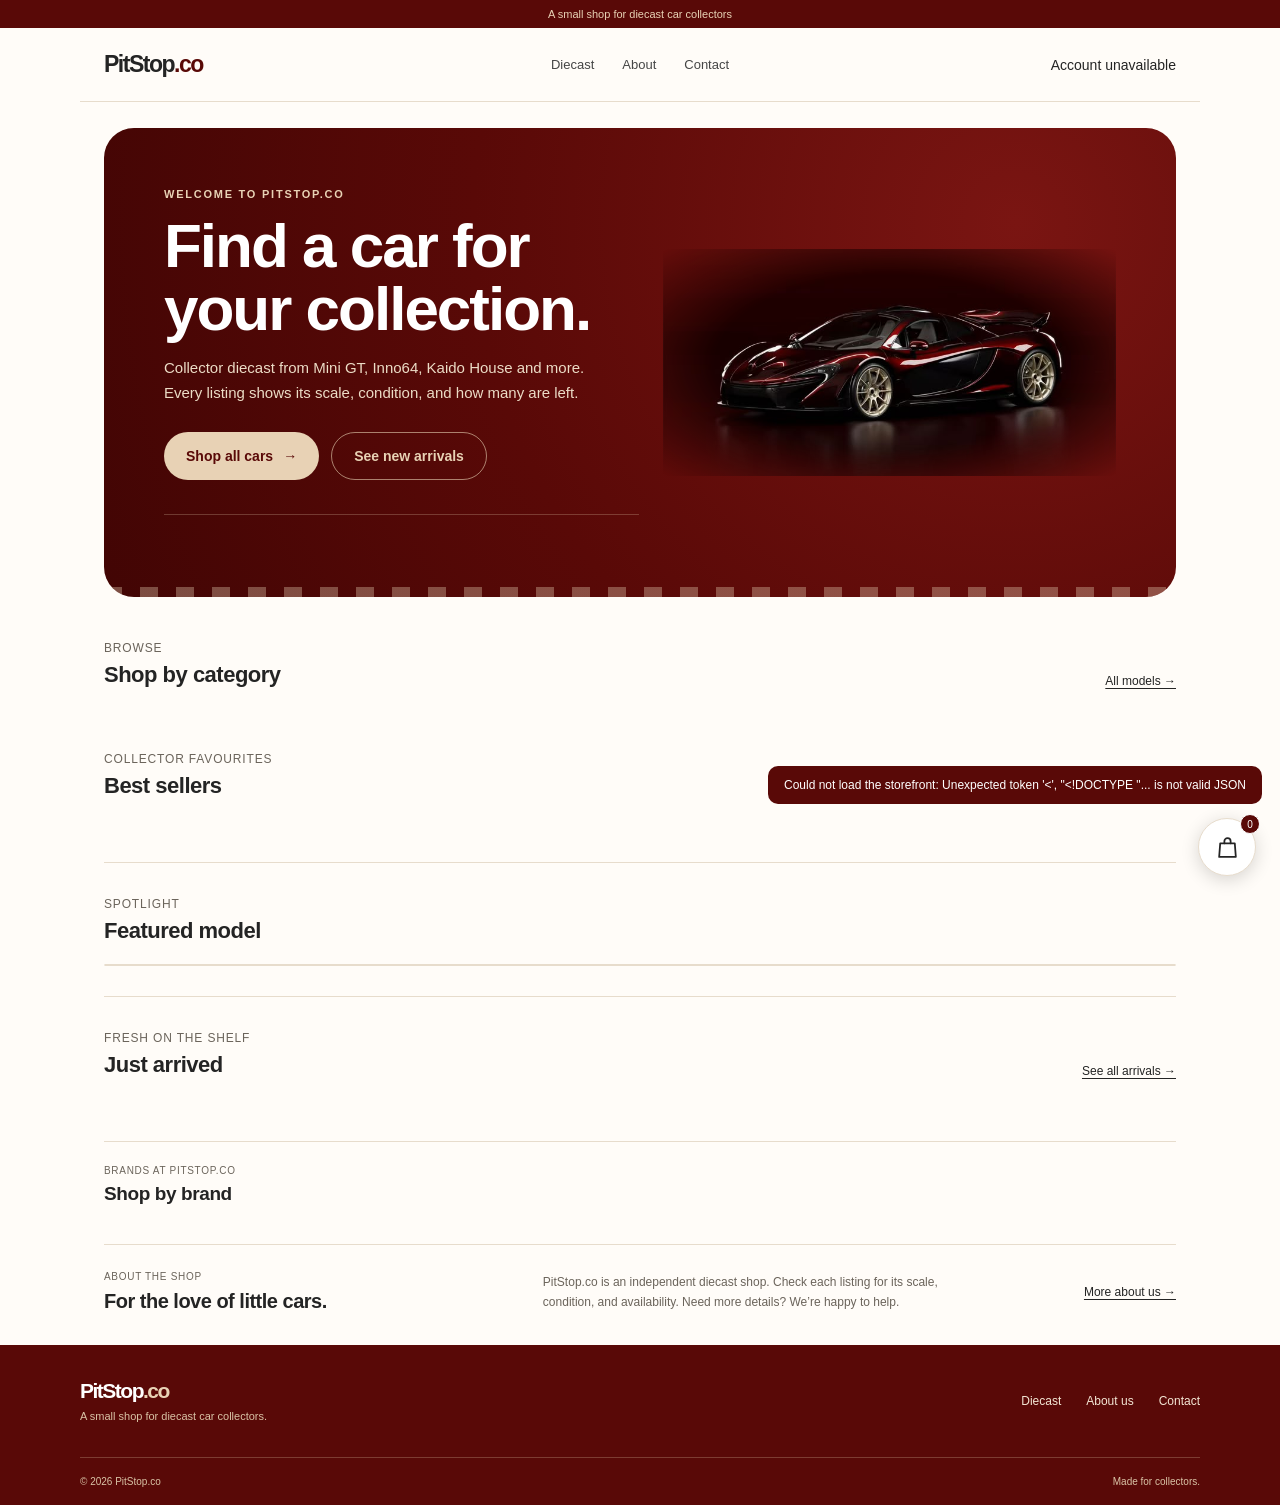
==== commit c92f8476: "Add product detail page with layout and initial structure" ====
--- a/index.html
+++ b/index.html
@@ -35,14 +35,33 @@
     </header>
 
     <main>
-      <section class="home-intro">
-        <p class="eyebrow">WELCOME TO PITSTOP.CO</p>
-        <h1>Find a car for your collection.</h1>
-        <p>Browse the latest models and collector favourites. New listings are added as they arrive.</p>
-        <a class="primary-link" href="diecast.html">Browse all diecast cars <span aria-hidden="true">→</span></a>
+      <section class="hero">
+        <div class="hero-copy">
+          <p class="hero-eyebrow">WELCOME TO PITSTOP.CO</p>
+          <h1>Find a car for your collection.</h1>
+          <p>Collector diecast from Mini GT, Inno64, Kaido House and more. Every listing shows its scale, condition, and how many are left.</p>
+          <div class="hero-actions">
+            <a class="hero-primary" href="diecast.html">Shop all cars <span aria-hidden="true">→</span></a>
+            <a class="hero-secondary" href="diecast.html?sort=newest">See new arrivals</a>
+          </div>
+          <ul class="hero-stats" id="hero-stats" aria-label="Shop at a glance"></ul>
+        </div>
+        <div class="hero-art">
+          <figure class="hero-photo">
+            <img src="images/hero-p1.jpg" alt="Cherry red P1 diecast model with gold wheels" width="764" height="1080">
+          </figure>
+        </div>
       </section>
 
-      <section class="home-products">
+      <section class="shop-by" data-reveal aria-labelledby="category-heading">
+        <div class="section-heading">
+          <div><p class="eyebrow">BROWSE</p><h2 id="category-heading">Shop by category</h2></div>
+          <a class="section-link" href="diecast.html">All models →</a>
+        </div>
+        <div class="category-tiles" id="category-tiles"></div>
+      </section>
+
+      <section class="home-products" data-reveal>
         <div class="section-heading">
           <div><p class="eyebrow">COLLECTOR FAVOURITES</p><h2>Best sellers</h2></div>
           <a class="section-link" href="diecast.html">Shop all cars →</a>
@@ -50,23 +69,30 @@
         <div class="product-grid" id="best-sellers" aria-live="polite"></div>
       </section>
 
-      <section class="home-products arrivals-section">
+      <section class="featured-section" data-reveal aria-labelledby="featured-heading">
+        <div class="section-heading">
+          <div><p class="eyebrow">SPOTLIGHT</p><h2 id="featured-heading">Featured model</h2></div>
+        </div>
+        <article class="featured-card" id="featured"></article>
+      </section>
+
+      <section class="home-products arrivals-section" data-reveal>
         <div class="section-heading">
           <div><p class="eyebrow">FRESH ON THE SHELF</p><h2>Just arrived</h2></div>
-          <a class="section-link" href="diecast.html">See all arrivals →</a>
+          <a class="section-link" href="diecast.html?sort=newest">See all arrivals →</a>
         </div>
         <div class="product-grid" id="new-arrivals" aria-live="polite"></div>
       </section>
 
-      <section class="brand-listing" aria-labelledby="brand-heading">
+      <section class="brand-listing" data-reveal aria-labelledby="brand-heading">
         <div>
           <p class="eyebrow">BRANDS AT PITSTOP.CO</p>
-          <h2 id="brand-heading">Brands we carry</h2>
+          <h2 id="brand-heading">Shop by brand</h2>
         </div>
         <ul id="brand-list"></ul>
       </section>
 
-      <section class="home-about">
+      <section class="home-about" data-reveal>
         <div>
           <p class="eyebrow">ABOUT THE SHOP</p>
           <h2>For the love of little cars.</h2>
--- a/styles/main.css
+++ b/styles/main.css
@@ -504,3 +504,183 @@
 @media (max-width: 380px) {
   .stat-grid { grid-template-columns: 1fr; }
 }
+
+/* Storefront: cards, badges, saved models */
+.product-card { position: relative; display: flex; flex-direction: column; padding: 10px 10px 14px; border: 1px solid var(--line); border-radius: 20px; background: #fff; transition: transform .25s ease, box-shadow .25s ease, border-color .25s ease; }
+.product-card:hover { border-color: var(--sand); box-shadow: 0 14px 34px rgba(89, 9, 7, .12); transform: translateY(-4px); }
+.product-card .product-details, .product-card .product-description, .product-card .stock-status { padding-right: 4px; padding-left: 4px; }
+.product-image { transition: transform .45s ease; }
+.product-card:hover .product-image { transform: scale(1.05); }
+.product-link { color: inherit; text-decoration: none; }
+.product-link::after { position: absolute; inset: 0; z-index: 1; border-radius: 20px; content: ""; }
+.product-link:hover { color: var(--maroon); }
+.product-link:focus-visible { outline: none; }
+.product-card:has(.product-link:focus-visible) { outline: 2px solid var(--maroon); outline-offset: 3px; }
+.product-card.is-sold-out .product-image, .product-card.is-sold-out .product-placeholder svg { filter: grayscale(.8); opacity: .7; }
+.quick-add { z-index: 2; transition: transform .2s ease, background .2s, color .2s, border-color .2s; }
+.quick-add:not(:disabled):hover { transform: scale(1.12); }
+.product-badges { position: absolute; top: 10px; left: 10px; z-index: 2; display: flex; flex-wrap: wrap; gap: 5px; pointer-events: none; }
+.badge { padding: 4px 9px; border-radius: 999px; font-size: 10px; font-weight: 700; letter-spacing: .02em; white-space: nowrap; }
+.badge-new { background: var(--sand); color: var(--maroon); }
+.badge-best { background: var(--sage); color: #1f201b; }
+.badge-low { background: var(--maroon); color: #fff; }
+.badge-sold-out { background: var(--ink); color: #fff; }
+.wish-button { width: 40px; height: 40px; flex: none; display: inline-grid; place-items: center; padding: 0; border: 1px solid var(--line); border-radius: 50%; background: #fff; color: var(--maroon); cursor: pointer; transition: transform .2s ease, border-color .2s; }
+.wish-button:hover { border-color: var(--maroon); transform: scale(1.08); }
+.wish-button svg { width: 18px; height: 18px; fill: none; stroke: currentColor; stroke-linejoin: round; stroke-width: 1.8; transition: fill .2s; }
+.wish-button[aria-pressed="true"] svg { fill: currentColor; }
+.wish-button:focus-visible, .saved-toggle:focus-visible, .category-tile:focus-visible, .hero a:focus-visible { outline: 2px solid var(--maroon); outline-offset: 3px; }
+.product-image-wrap > .wish-button { position: absolute; top: 9px; right: 9px; z-index: 2; width: 34px; height: 34px; border-color: transparent; box-shadow: 0 2px 8px rgba(0, 0, 0, .1); }
+.wish-button.is-popping { animation: heart-pop .4s ease; }
+@keyframes heart-pop { 0% { transform: scale(1); } 40% { transform: scale(1.35); } 100% { transform: scale(1); } }
+
+.product-grid .product-card { animation: card-in .5s ease backwards; }
+.product-grid .product-card:nth-child(2) { animation-delay: .06s; }
+.product-grid .product-card:nth-child(3) { animation-delay: .12s; }
+.product-grid .product-card:nth-child(4) { animation-delay: .18s; }
+.product-grid .product-card:nth-child(n + 5) { animation-delay: .24s; }
+@keyframes card-in { from { opacity: 0; transform: translateY(14px); } to { opacity: 1; transform: none; } }
+
+.reveal-ready [data-reveal] { opacity: 0; transform: translateY(26px); transition: opacity .7s ease, transform .7s ease; }
+.reveal-ready [data-reveal].is-revealed { opacity: 1; transform: none; }
+
+.fly-car { position: fixed; top: 0; left: 0; z-index: 30; width: 56px; height: 32px; pointer-events: none; filter: drop-shadow(0 6px 8px rgba(89, 9, 7, .25)); }
+.fly-car svg { width: 100%; height: 100%; overflow: visible; }
+.cart-trigger.is-bumping { animation: bag-bump .5s cubic-bezier(.3, 1.6, .5, 1); }
+.cart-trigger.is-bumping .cart-count { animation: count-pop .5s ease; }
+@keyframes bag-bump { 0% { transform: scale(1); } 35% { transform: scale(1.2) rotate(-8deg); } 70% { transform: scale(.95) rotate(4deg); } 100% { transform: none; } }
+@keyframes count-pop { 0%, 100% { transform: scale(1); } 50% { transform: scale(1.5); } }
+.cart-placeholder { display: grid; place-items: center; }
+.cart-placeholder svg { width: 86%; overflow: visible; }
+.cart-item h3 a { color: inherit; text-decoration: none; }
+.cart-item h3 a:hover { color: var(--maroon); }
+
+/* Home: hero */
+.hero { position: relative; display: grid; grid-template-columns: minmax(0, 1.05fr) minmax(0, 1fr); align-items: center; gap: 24px; margin-top: 26px; padding: clamp(32px, 5vw, 60px); overflow: hidden; border-radius: 30px; background: radial-gradient(circle at 85% 20%, #7a1512 0, var(--maroon) 55%, #420504 100%); color: #fff; }
+.hero::after { position: absolute; right: 0; bottom: 0; left: 0; height: 10px; background: repeating-linear-gradient(90deg, var(--sand) 0 18px, transparent 18px 36px); content: ""; opacity: .35; }
+.hero-eyebrow { margin: 0 0 14px; color: var(--sand); font-size: 11px; font-weight: 700; letter-spacing: .16em; }
+.hero h1 { max-width: 520px; margin-bottom: 16px; color: #fff; font-size: clamp(38px, 5.4vw, 62px); line-height: 1.02; letter-spacing: -2px; }
+.hero-copy > p:not(.hero-eyebrow) { max-width: 460px; margin: 0 0 26px; color: #ecdcc6; font-size: 15px; line-height: 1.65; }
+.hero-actions { display: flex; flex-wrap: wrap; gap: 12px; }
+.hero-primary, .hero-secondary { display: inline-flex; align-items: center; gap: 10px; min-height: 48px; padding: 0 22px; border-radius: 999px; font-size: 14px; font-weight: 700; text-decoration: none; transition: transform .2s ease, background .2s, color .2s; }
+.hero-primary { background: var(--sand); color: var(--maroon); }
+.hero-primary:hover { background: #fff; transform: translateY(-2px); }
+.hero-primary span { transition: transform .2s ease; }
+.hero-primary:hover span { transform: translateX(4px); }
+.hero-secondary { border: 1.5px solid rgba(232, 210, 181, .6); color: var(--sand); }
+.hero-secondary:hover { border-color: var(--sand); background: rgba(232, 210, 181, .12); transform: translateY(-2px); }
+.hero-stats { display: flex; flex-wrap: wrap; gap: 28px; margin: 34px 0 0; padding: 22px 0 0; border-top: 1px solid rgba(232, 210, 181, .25); list-style: none; }
+.hero-stats li { display: grid; gap: 2px; }
+.hero-stats strong { color: #fff; font-size: 28px; letter-spacing: -1px; }
+.hero-stats span { color: #d9c3a6; font-size: 12px; }
+.hero-art { min-height: 320px; display: grid; place-items: center; }
+.hero-photo { width: min(100%, 520px); aspect-ratio: 2 / 1; margin: 0; -webkit-mask-image: radial-gradient(ellipse 70% 70% at 50% 50%, #000 55%, transparent 100%); mask-image: radial-gradient(ellipse 70% 70% at 50% 50%, #000 55%, transparent 100%); }
+.hero-photo img { display: block; width: 100%; height: 100%; object-fit: cover; object-position: 50% 58%; }
+
+/* Home: categories, featured, brands */
+.shop-by { padding: 44px 0 10px; }
+.shop-by .section-heading, .featured-section .section-heading { align-items: end; margin-bottom: 20px; }
+.shop-by .section-heading h2, .featured-section .section-heading h2 { font-size: 22px; }
+.shop-by .eyebrow, .featured-section .eyebrow { margin-bottom: 7px; }
+.category-tiles { display: grid; grid-template-columns: repeat(auto-fit, minmax(220px, 1fr)); gap: 16px; }
+.category-tile { position: relative; min-height: 178px; display: flex; flex-direction: column; justify-content: flex-start; padding: 22px; overflow: hidden; border-radius: 22px; color: var(--ink); text-decoration: none; transition: transform .25s ease, box-shadow .25s ease; }
+.category-tile:hover { box-shadow: 0 16px 34px rgba(89, 9, 7, .16); transform: translateY(-4px); }
+.category-tile svg { position: absolute; right: -14px; bottom: -6px; width: 190px; overflow: visible; transition: transform .45s cubic-bezier(.2, .8, .2, 1); }
+.category-tile:hover svg { transform: translateX(14px); }
+.category-name { position: relative; font-size: 24px; font-weight: 800; letter-spacing: -.6px; }
+.category-count { position: relative; margin-top: 6px; font-size: 12px; font-weight: 600; opacity: .75; }
+.tile-0 { background: var(--sand); }
+.tile-1 { background: #dfe0d8; }
+.tile-2 { background: var(--maroon); color: #fff; }
+.tile-2 .placeholder-car-body { fill: #fffaf3; stroke: var(--sand); }
+.tile-2 .placeholder-road { stroke: rgba(232, 210, 181, .5); }
+
+.featured-section { padding: 34px 0 30px; border-top: 1px solid var(--line); }
+.featured-card { display: grid; grid-template-columns: minmax(0, 1fr) minmax(0, 1fr); overflow: hidden; border: 1px solid var(--line); border-radius: 26px; background: #fff; box-shadow: 0 18px 44px rgba(89, 9, 7, .08); }
+.featured-media { position: relative; min-height: 320px; background: var(--surface); }
+.featured-media .product-image, .featured-media .product-placeholder { position: absolute; inset: 0; }
+.featured-media .product-badges { top: 18px; left: 18px; }
+.featured-info { display: flex; flex-direction: column; justify-content: center; padding: clamp(24px, 4vw, 48px); }
+.featured-info h3 { margin: 0 0 12px; font-size: clamp(26px, 3vw, 36px); letter-spacing: -1px; line-height: 1.1; }
+.featured-description { margin: 0 0 18px; color: var(--muted); line-height: 1.65; }
+.featured-price { margin: 0 0 22px; color: var(--maroon); font-size: 28px; font-weight: 800; letter-spacing: -.5px; }
+.featured-actions { display: flex; flex-wrap: wrap; align-items: center; gap: 10px; }
+.featured-actions .primary-link, .featured-actions .secondary-button { min-height: 46px; display: inline-flex; align-items: center; padding: 0 20px; border: 0; cursor: pointer; font-size: 13px; font-weight: 700; text-decoration: none; }
+.featured-actions .secondary-button { border: 1px solid var(--line); color: var(--ink); }
+.featured-actions .wish-button { width: 46px; height: 46px; }
+.primary-link:disabled { cursor: not-allowed; opacity: .5; }
+
+.brand-listing li { padding: 0; border: 0; background: none; }
+.brand-listing li a { display: inline-flex; align-items: center; gap: 7px; padding: 8px 14px; border: 1px solid var(--line); border-radius: 999px; background: #fff; color: #4b4640; font-size: 12px; text-decoration: none; transition: background .2s, color .2s, border-color .2s, transform .2s; }
+.brand-listing li a span { min-width: 18px; padding: 1px 6px; border-radius: 999px; background: var(--surface); color: var(--maroon); font-size: 10px; font-weight: 700; text-align: center; }
+.brand-listing li a:hover { border-color: var(--maroon); background: var(--maroon); color: #fff; transform: translateY(-2px); }
+.brand-listing li a:hover span { background: rgba(255, 255, 255, .2); color: #fff; }
+
+/* Catalog tools */
+.catalog-title { flex-wrap: wrap; }
+.catalog-tools { display: flex; flex-wrap: wrap; align-items: center; justify-content: flex-end; gap: 10px 14px; }
+.saved-toggle { display: inline-flex; align-items: center; gap: 7px; min-height: 36px; padding: 0 14px; border: 1px solid var(--line); border-radius: 999px; background: #fff; color: var(--ink); cursor: pointer; font-size: 12px; font-weight: 600; transition: background .2s, color .2s, border-color .2s; }
+.saved-toggle svg { width: 15px; height: 15px; fill: none; stroke: var(--maroon); stroke-width: 1.8; }
+.saved-toggle:hover { border-color: var(--maroon); }
+.saved-toggle[aria-pressed="true"] { border-color: var(--maroon); background: var(--maroon); color: #fff; }
+.saved-toggle[aria-pressed="true"] svg { fill: #fff; stroke: #fff; }
+.sort-control { display: inline-flex; align-items: center; gap: 8px; color: var(--muted); font-size: 12px; }
+.sort-control select { height: 36px; padding: 0 12px; border: 1px solid var(--line); border-radius: 999px; outline-color: var(--maroon); background: #fff; color: var(--ink); cursor: pointer; font-size: 12px; font-weight: 600; }
+
+/* Product page */
+.breadcrumb { display: flex; flex-wrap: wrap; gap: 8px; padding: 26px 0 18px; color: var(--muted); font-size: 12px; }
+.breadcrumb a { color: var(--muted); text-decoration: none; }
+.breadcrumb a:hover { color: var(--maroon); }
+.breadcrumb [aria-current] { color: var(--ink); font-weight: 600; }
+.product-page { display: grid; grid-template-columns: minmax(0, 1.05fr) minmax(0, 1fr); gap: clamp(24px, 5vw, 56px); padding-bottom: 44px; }
+.detail-media { position: relative; aspect-ratio: 1; overflow: hidden; border-radius: 28px; background: var(--surface); }
+.detail-media .product-image, .detail-media .product-placeholder { position: absolute; inset: 0; }
+.detail-media .product-badges { top: 18px; left: 18px; }
+.detail-media .badge { padding: 6px 12px; font-size: 12px; }
+.detail-info { align-self: center; }
+.detail-info h1 { margin: 6px 0 12px; font-size: clamp(30px, 4vw, 44px); }
+.detail-price { margin: 0 0 8px; color: var(--maroon); font-size: 30px; font-weight: 800; letter-spacing: -.6px; }
+.detail-info .stock-status { margin: 0 0 18px; font-size: 13px; font-weight: 600; }
+.detail-description { margin: 0 0 20px; color: var(--muted); font-size: 15px; line-height: 1.7; }
+.detail-specs { display: grid; grid-template-columns: repeat(2, minmax(0, 1fr)); gap: 10px; margin: 0 0 26px; }
+.detail-specs div { padding: 12px 14px; border-radius: 14px; background: var(--surface); }
+.detail-specs dt { color: var(--muted); font-size: 11px; }
+.detail-specs dd { margin: 3px 0 0; font-size: 14px; font-weight: 700; }
+.detail-buy { display: flex; flex-wrap: wrap; align-items: center; gap: 12px; }
+.qty-picker { display: inline-flex; align-items: center; height: 50px; border: 1px solid var(--line); border-radius: 999px; background: #fff; }
+.qty-picker button { width: 46px; height: 100%; border: 0; border-radius: 999px; background: none; color: var(--maroon); cursor: pointer; font-size: 20px; }
+.qty-picker button:hover:not(:disabled) { background: var(--surface); }
+.qty-picker button:disabled { color: #c8beb2; cursor: not-allowed; }
+.qty-picker output { min-width: 28px; font-size: 15px; font-weight: 700; text-align: center; }
+.detail-add { flex: 1; min-width: 180px; min-height: 50px; justify-content: center; border: 0; cursor: pointer; font-size: 14px; }
+.wish-button.wish-large { width: 50px; height: 50px; }
+.wish-button.wish-large svg { width: 22px; height: 22px; }
+.detail-missing { grid-column: 1 / -1; padding: 60px 0; text-align: center; }
+.detail-missing h1 { margin: 0 auto 12px; }
+.detail-missing p { color: var(--muted); }
+.related-section { border-top: 1px solid var(--line); }
+
+@media (max-width: 860px) {
+  .hero { grid-template-columns: 1fr; }
+  .hero-art { min-height: 220px; order: -1; }
+  .product-page { grid-template-columns: 1fr; }
+}
+@media (max-width: 760px) {
+  .featured-card { grid-template-columns: 1fr; }
+  .featured-media { min-height: 240px; }
+  .catalog-tools { justify-content: flex-start; width: 100%; }
+}
+@media (max-width: 520px) {
+  .hero { margin-top: 16px; padding: 26px 22px 34px; border-radius: 24px; }
+  .hero-stats { gap: 20px; }
+  .hero-stats strong { font-size: 22px; }
+  .hero-primary, .hero-secondary { width: 100%; justify-content: center; }
+  .category-tile { min-height: 140px; }
+  .category-tile svg { width: 150px; }
+  .product-card { padding: 7px 7px 11px; border-radius: 16px; }
+  .detail-specs { grid-template-columns: 1fr 1fr; }
+}
+@media (prefers-reduced-motion: reduce) {
+  .product-grid .product-card { animation: none !important; }
+  .product-card:hover, .category-tile:hover, .hero-primary:hover, .hero-secondary:hover { transform: none; }
+}
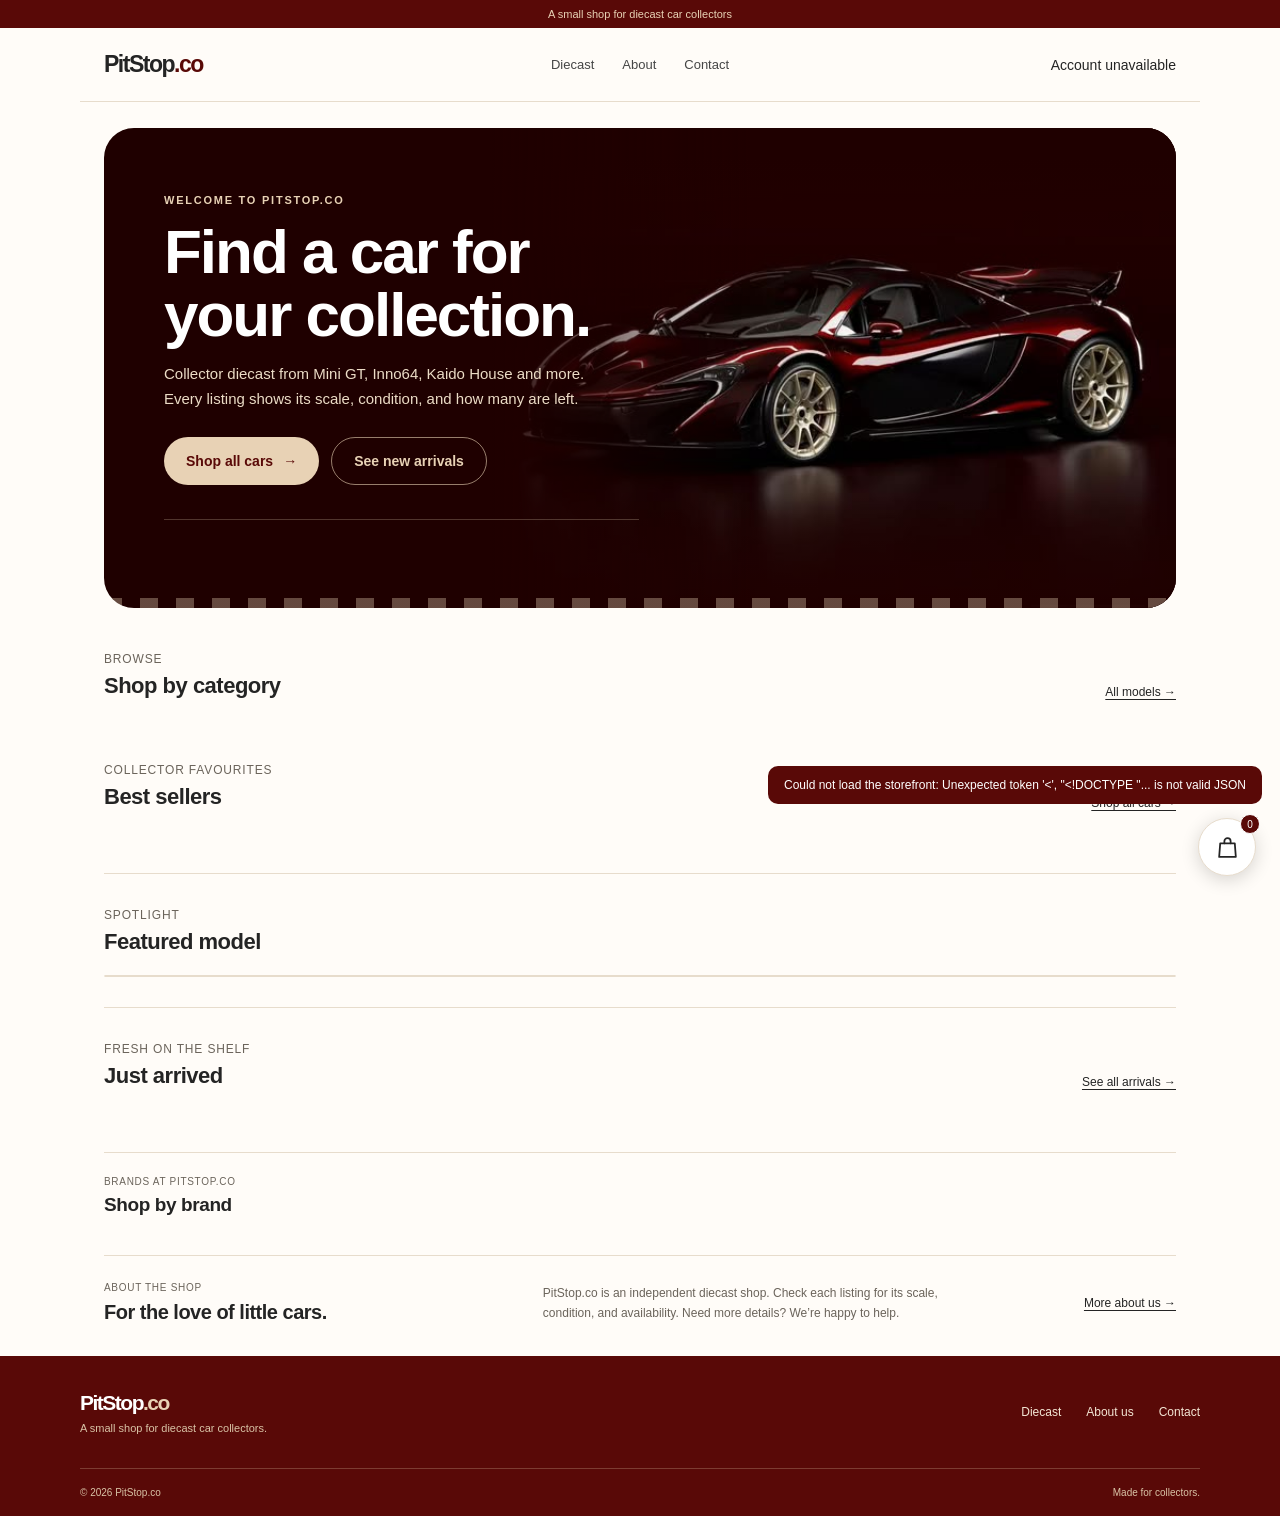
==== commit b4ccb445: "Refactor hero section: update image handling and adjust styles for improved layout" ====
--- a/index.html
+++ b/index.html
@@ -46,11 +46,7 @@
           </div>
           <ul class="hero-stats" id="hero-stats" aria-label="Shop at a glance"></ul>
         </div>
-        <div class="hero-art">
-          <figure class="hero-photo">
-            <img src="images/hero-p1.jpg" alt="Cherry red P1 diecast model with gold wheels" width="764" height="1080">
-          </figure>
-        </div>
+        <div class="hero-art" role="img" aria-label="Cherry red P1 diecast model with gold wheels"></div>
       </section>
 
       <section class="shop-by" data-reveal aria-labelledby="category-heading">
--- a/styles/main.css
+++ b/styles/main.css
@@ -556,7 +556,7 @@
 .cart-item h3 a:hover { color: var(--maroon); }
 
 /* Home: hero */
-.hero { position: relative; display: grid; grid-template-columns: minmax(0, 1.05fr) minmax(0, 1fr); align-items: center; gap: 24px; margin-top: 26px; padding: clamp(32px, 5vw, 60px); overflow: hidden; border-radius: 30px; background: radial-gradient(circle at 85% 20%, #7a1512 0, var(--maroon) 55%, #420504 100%); color: #fff; }
+.hero { position: relative; display: grid; grid-template-columns: minmax(0, 1.05fr) minmax(0, 1fr); align-items: center; gap: 24px; margin-top: 26px; padding: clamp(32px, 5vw, 60px); min-height: 480px; overflow: hidden; border-radius: 30px; background: #1f0000; color: #fff; }
 .hero::after { position: absolute; right: 0; bottom: 0; left: 0; height: 10px; background: repeating-linear-gradient(90deg, var(--sand) 0 18px, transparent 18px 36px); content: ""; opacity: .35; }
 .hero-eyebrow { margin: 0 0 14px; color: var(--sand); font-size: 11px; font-weight: 700; letter-spacing: .16em; }
 .hero h1 { max-width: 520px; margin-bottom: 16px; color: #fff; font-size: clamp(38px, 5.4vw, 62px); line-height: 1.02; letter-spacing: -2px; }
@@ -573,9 +573,9 @@
 .hero-stats li { display: grid; gap: 2px; }
 .hero-stats strong { color: #fff; font-size: 28px; letter-spacing: -1px; }
 .hero-stats span { color: #d9c3a6; font-size: 12px; }
-.hero-art { min-height: 320px; display: grid; place-items: center; }
-.hero-photo { width: min(100%, 520px); aspect-ratio: 2 / 1; margin: 0; -webkit-mask-image: radial-gradient(ellipse 70% 70% at 50% 50%, #000 55%, transparent 100%); mask-image: radial-gradient(ellipse 70% 70% at 50% 50%, #000 55%, transparent 100%); }
-.hero-photo img { display: block; width: 100%; height: 100%; object-fit: cover; object-position: 50% 58%; }
+.hero-art { position: absolute; top: 0; right: 0; bottom: 0; width: 64%; background: url("../images/hero-p1.jpg") 50% 60% / auto 240% no-repeat; }
+.hero-art::before { position: absolute; inset: 0; background: linear-gradient(90deg, #1f0000 0, rgba(31, 0, 0, 0) 38%), linear-gradient(180deg, #1f0000 0, #1f0000 6%, rgba(31, 0, 0, 0) 36%, rgba(31, 0, 0, 0) 76%, #1f0000 100%); content: ""; }
+.hero-copy { position: relative; z-index: 1; }
 
 /* Home: categories, featured, brands */
 .shop-by { padding: 44px 0 10px; }
@@ -662,7 +662,9 @@
 
 @media (max-width: 860px) {
   .hero { grid-template-columns: 1fr; }
-  .hero-art { min-height: 220px; order: -1; }
+  .hero { min-height: 0; padding-top: 0; }
+  .hero-art { position: relative; width: auto; height: 230px; margin: 0 calc(-1 * clamp(32px, 5vw, 60px)); order: -1; background-size: auto 270%; }
+  .hero-art::before { background: linear-gradient(180deg, #1f0000 0, rgba(31, 0, 0, 0) 22%, rgba(31, 0, 0, 0) 70%, #1f0000 100%); }
   .product-page { grid-template-columns: 1fr; }
 }
 @media (max-width: 760px) {
@@ -671,7 +673,7 @@
   .catalog-tools { justify-content: flex-start; width: 100%; }
 }
 @media (max-width: 520px) {
-  .hero { margin-top: 16px; padding: 26px 22px 34px; border-radius: 24px; }
+  .hero { margin-top: 16px; padding: 0 22px 34px; border-radius: 24px; }
   .hero-stats { gap: 20px; }
   .hero-stats strong { font-size: 22px; }
   .hero-primary, .hero-secondary { width: 100%; justify-content: center; }
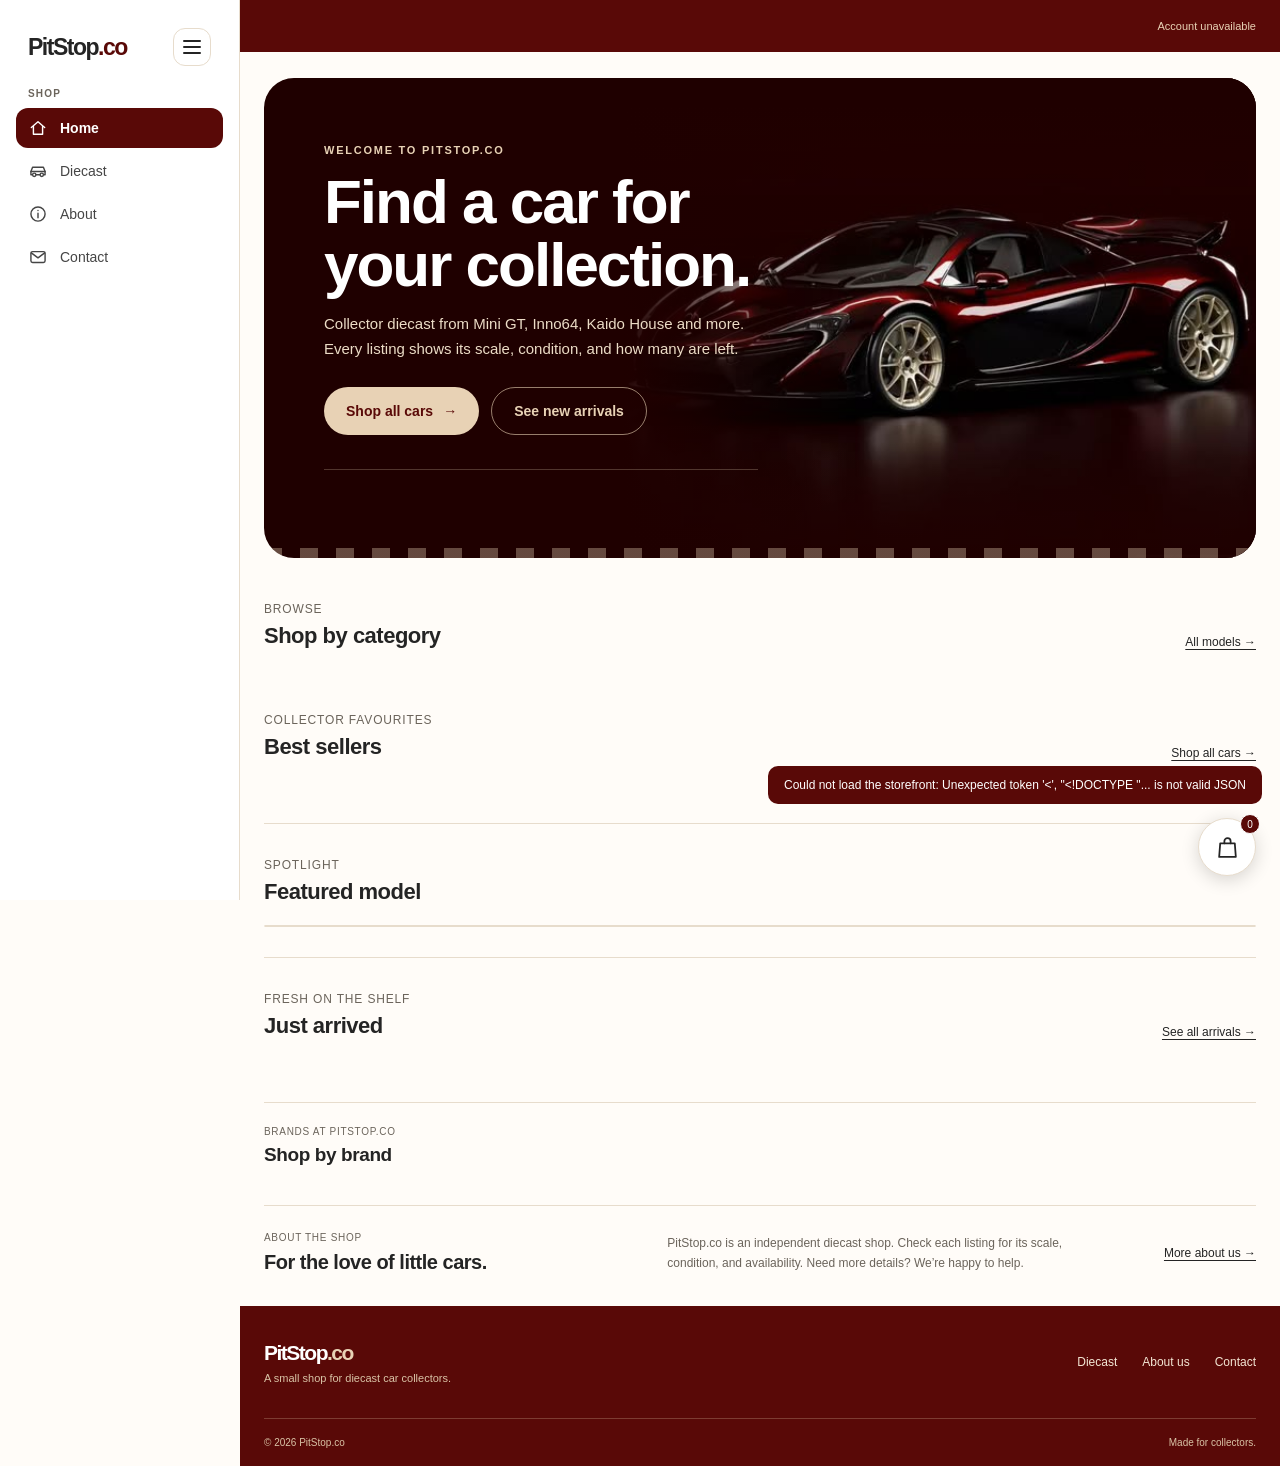
==== commit 03825169: "Refactor code structure for improved readability and maintainability" ====
--- a/index.html
+++ b/index.html
@@ -19,14 +19,18 @@
         <p class="intro-tagline">A small shop for diecast car collectors</p>
       </div>
     </div>
-    <div class="top-strip">A small shop for diecast car collectors</div>
+    <div class="top-strip"><span id="account-slot"></span></div>
     <header class="site-header">
-      <a class="brand" href="index.html" aria-label="PitStop.co home">PitStop<span>.co</span></a>
-      <nav class="main-nav" aria-label="Main navigation">
-        <a href="diecast.html">Diecast</a>
-        <a href="about.html">About</a>
-        <a href="contact.html">Contact</a>
-        <span id="account-slot"></span>
+      <div class="sidebar-top">
+        <a class="brand" href="index.html" aria-label="PitStop.co home">PitStop<span>.co</span></a>
+        <button class="nav-toggle" type="button" aria-expanded="false" aria-controls="site-nav" aria-label="Open menu"><span></span></button>
+      </div>
+      <nav class="main-nav" id="site-nav" aria-label="Main navigation">
+        <p class="nav-label">Shop</p>
+          <a class="is-current" aria-current="page" href="index.html"><svg viewBox="0 0 24 24" aria-hidden="true" focusable="false"><path d="M4 11.5 12 4.5l8 7"></path><path d="M6.5 10v9.5h11V10"></path></svg><span>Home</span></a>
+          <a href="diecast.html"><svg viewBox="0 0 24 24" aria-hidden="true" focusable="false"><path d="M5 16.5H3.5v-4l2-5h13l2 5v4H19"></path><circle cx="7.5" cy="16.5" r="2"></circle><circle cx="16.5" cy="16.5" r="2"></circle><path d="M9.5 16.5h5M3.5 12.5h17"></path></svg><span>Diecast</span></a>
+          <a href="about.html"><svg viewBox="0 0 24 24" aria-hidden="true" focusable="false"><circle cx="12" cy="12" r="8.5"></circle><path d="M12 11v5.5M12 7.8v.1"></path></svg><span>About</span></a>
+          <a href="contact.html"><svg viewBox="0 0 24 24" aria-hidden="true" focusable="false"><rect x="3.5" y="5.5" width="17" height="13" rx="2"></rect><path d="m4 7 8 6 8-6"></path></svg><span>Contact</span></a>
       </nav>
       <button class="cart-trigger" type="button" aria-label="Open shopping bag">
         <svg viewBox="0 0 24 24" aria-hidden="true" focusable="false"><path d="M5 8h14l1 13H4L5 8Z"></path><path d="M9 8V6a3 3 0 0 1 6 0v2"></path></svg>
--- a/styles/main.css
+++ b/styles/main.css
@@ -34,19 +34,67 @@
 @keyframes intro-arrive { from { transform: translateX(-24px) scale(.96); opacity: 0; } to { transform: translateX(0) scale(1); opacity: 1; } }
 @keyframes intro-exit { 0%, 58% { clip-path: inset(0); visibility: visible; } 100% { clip-path: inset(0 0 0 100%); visibility: hidden; } }
 
-.top-strip { padding: 8px 20px; background: var(--maroon); color: var(--sand); text-align: center; font-size: 11px; }
-.site-header { position: relative; max-width: var(--page-width); height: 74px; margin: auto; padding: 0 24px; display: grid; grid-template-columns: 1fr auto 1fr; align-items: center; border-bottom: 1px solid var(--line); }
-.brand { grid-column: 1; justify-self: start; color: var(--ink); font-size: 23px; font-weight: 800; letter-spacing: -1.5px; text-decoration: none; }
+.top-strip { min-height: 52px; display: flex; align-items: center; justify-content: flex-end; padding: 0 24px; background: var(--maroon); color: var(--sand); font-size: 11px; }
+#account-slot { display: flex; align-items: center; gap: 6px; }
+#account-slot a { display: inline-flex; align-items: center; gap: 7px; padding: 8px 13px; border-radius: 999px; color: var(--sand); font-size: 12px; font-weight: 600; text-decoration: none; transition: background .15s, color .15s; }
+#account-slot a:hover, #account-slot a.is-current { background: rgba(255, 255, 255, .12); color: #fff; }
+#account-slot a.account-cta { background: var(--sand); color: var(--maroon); }
+#account-slot a.account-cta:hover { background: #fff; }
+#account-slot a:focus-visible { outline: 2px solid var(--sand); outline-offset: 2px; }
+#account-slot svg { flex: none; width: 16px; height: 16px; fill: none; stroke: currentColor; stroke-linecap: round; stroke-linejoin: round; stroke-width: 1.8; }
+.brand { color: var(--ink); font-size: 23px; font-weight: 800; letter-spacing: -1.5px; text-decoration: none; }
 .brand span { color: var(--accent); }
-.main-nav { grid-column: 2; justify-self: center; display: flex; gap: 28px; }
-.main-nav a { color: #454545; font-size: 13px; text-decoration: none; }
-.main-nav a:hover, .contact-link:hover { color: var(--accent); }
-#account-slot { position: absolute; top: 50%; right: 24px; display: flex; align-items: center; gap: 20px; white-space: nowrap; transform: translateY(-50%); }
-.main-nav .profile-link { width: 22px; height: 22px; display: inline-grid; place-items: center; }
-.profile-link svg { width: 19px; height: 19px; fill: none; stroke: currentColor; stroke-linecap: round; stroke-linejoin: round; stroke-width: 1.7; }
+
+/* Sidebar navigation: fixed on the left on wide screens, a slide-in menu on narrow ones */
+.site-header { position: fixed; z-index: 4; top: 0; bottom: 0; left: 0; width: 240px; display: flex; flex-direction: column; gap: 22px; padding: 28px 16px; overflow-y: auto; border-right: 1px solid var(--line); background: #fff; }
+body { padding-left: 240px; }
+.sidebar-top { display: flex; align-items: center; justify-content: space-between; padding: 0 12px; }
+.main-nav { display: flex; flex-direction: column; gap: 3px; }
+.nav-label { margin: 16px 12px 6px; color: var(--muted); font-size: 10px; font-weight: 700; letter-spacing: .12em; text-transform: uppercase; }
+.nav-label:first-child { margin-top: 0; }
+.main-nav a { display: flex; align-items: center; gap: 12px; padding: 10px 12px; border-radius: 12px; color: #454545; font-size: 14px; text-decoration: none; transition: background .15s, color .15s; }
+.main-nav a:hover { background: var(--surface); color: var(--accent); }
+.main-nav a.is-current { background: var(--maroon); color: #fff; font-weight: 700; }
+.main-nav svg { flex: none; width: 20px; height: 20px; fill: none; stroke: currentColor; stroke-linecap: round; stroke-linejoin: round; stroke-width: 1.7; }
+.nav-toggle { position: relative; width: 42px; height: 42px; display: grid; place-items: center; border: 1px solid var(--line); border-radius: 12px; background: #fff; cursor: pointer; }
+.nav-toggle span, .nav-toggle span::before, .nav-toggle span::after { position: absolute; width: 18px; height: 2px; border-radius: 2px; background: var(--ink); content: ""; transition: transform .2s, background .2s; }
+.nav-toggle span::before, .nav-toggle span::after { top: 0; left: 0; }
+.nav-toggle span::before { transform: translateY(-6px); }
+.nav-toggle span::after { transform: translateY(6px); }
+.nav-toggle { flex: none; width: 38px; height: 38px; }
+.nav-toggle:hover { background: var(--surface); }
+.nav-backdrop { display: none; }
+@media (min-width: 901px) {
+  .sidebar-ready, .sidebar-ready .site-header { transition: width .2s ease, padding .2s ease; }
+  .sidebar-collapsed { padding-left: 76px; }
+  .sidebar-collapsed .site-header { width: 76px; padding-right: 12px; padding-left: 12px; }
+  .sidebar-collapsed .sidebar-top { justify-content: center; padding: 0; }
+  .sidebar-collapsed .brand, .sidebar-collapsed .nav-label, .sidebar-collapsed .main-nav a span { display: none; }
+  .sidebar-collapsed .main-nav a { justify-content: center; padding: 12px; }
+}
+@media (max-width: 900px) {
+  .nav-toggle { width: 42px; height: 42px; }
+  body { padding-left: 0; }
+  .site-header { position: sticky; bottom: auto; width: auto; display: block; padding: 0; overflow: visible; border-right: 0; border-bottom: 1px solid var(--line); }
+  .sidebar-top { height: 60px; padding: 0 17px; }
+  .brand { font-size: 20px; }
+  .nav-open .nav-toggle span { background: transparent; }
+  .nav-open .nav-toggle span::before { background: var(--ink); transform: rotate(45deg); }
+  .nav-open .nav-toggle span::after { background: var(--ink); transform: rotate(-45deg); }
+  .main-nav { position: fixed; z-index: 2; top: 0; bottom: 0; left: 0; width: min(280px, 82vw); padding: 24px 16px; overflow-y: auto; background: #fff; box-shadow: 8px 0 30px rgba(0, 0, 0, .15); transform: translateX(-105%); transition: transform .25s ease; visibility: hidden; }
+  .nav-open .main-nav { transform: none; visibility: visible; }
+  .nav-backdrop { position: fixed; z-index: 1; inset: 0; display: block; background: rgba(0, 0, 0, .4); opacity: 0; pointer-events: none; transition: opacity .25s; }
+  .nav-open .nav-backdrop { opacity: 1; pointer-events: auto; }
+  .nav-open { overflow: hidden; }
+  .nav-open .cart-trigger { visibility: hidden; }
+}
+@media (prefers-reduced-motion: reduce) {
+  .sidebar-ready, .sidebar-ready .site-header, .main-nav, .nav-backdrop, .nav-toggle span, .nav-toggle span::before, .nav-toggle span::after { transition: none; }
+}
+.contact-link:hover { color: var(--accent); }
 .cart-trigger { position: fixed; z-index: 4; right: 24px; bottom: 24px; width: 58px; height: 58px; display: grid; place-items: center; border: 1px solid var(--line); border-radius: 50%; background: #fff; box-shadow: 0 4px 18px rgba(0, 0, 0, .16); cursor: grab; touch-action: none; }
 .cart-trigger:active { cursor: grabbing; }
-.cart-trigger:focus-visible, .profile-link:focus-visible { outline: 2px solid var(--accent); outline-offset: 3px; }
+.cart-trigger:focus-visible, .main-nav a:focus-visible, .nav-toggle:focus-visible { outline: 2px solid var(--accent); outline-offset: 3px; }
 .cart-trigger > svg { width: 25px; height: 25px; fill: none; stroke: currentColor; stroke-linecap: round; stroke-linejoin: round; stroke-width: 1.7; pointer-events: none; }
 .cart-count { min-width: 22px; height: 22px; display: grid; place-items: center; border: 1px solid var(--line); border-radius: 50%; font-size: 11px; }
 .cart-trigger .cart-count { position: absolute; top: -5px; right: -5px; min-width: 20px; height: 20px; padding: 0 4px; border-color: #fff; background: var(--accent); color: #fff; font-size: 10px; }
@@ -141,12 +189,11 @@
   .product-grid { grid-template-columns: repeat(2, minmax(0, 1fr)); gap: 24px 14px; }
 }
 @media (max-width: 520px) {
-  .top-strip { font-size: 10px; }
-  .site-header { height: 64px; padding: 0 17px; }
+  .top-strip { min-height: 46px; padding: 0 12px; }
+  #account-slot { gap: 2px; }
+  #account-slot a { padding: 7px 10px; }
+  #account-slot .account-icon-link span { display: none; }
   .brand { font-size: 20px; }
-  .main-nav { gap: 13px; }
-  .main-nav { flex-wrap: wrap; justify-content: flex-end; gap: 8px 13px; }
-  .main-nav a { font-size: 11px; }
   main { padding: 0 17px; }
   .intro { padding: 38px 0 31px; }
   h1 { font-size: 37px; letter-spacing: -1.3px; }
@@ -170,15 +217,11 @@
   .footer-bottom { min-height: 44px; }
 }
 @media (max-width: 360px) {
-  .site-header { padding: 0 10px; }
   .brand { font-size: 18px; }
-  .main-nav { gap: 6px; }
-  .main-nav a { font-size: 9px; }
   .cart-trigger { right: 17px; bottom: 17px; width: 54px; height: 54px; }
   main { padding: 0 12px; }
 }
 
-.main-nav a.is-current { color: var(--ink); font-weight: 700; text-decoration: underline; text-decoration-color: var(--accent); text-underline-offset: 6px; }
 .home-intro { padding: 56px 0 52px; border-bottom: 1px solid var(--line); }
 .home-intro h1 { max-width: 600px; }
 .home-intro > p:not(.eyebrow), .catalog-intro > p:not(.eyebrow) { max-width: 520px; margin: 0 0 20px; color: var(--muted); font-size: 14px; line-height: 1.65; }
@@ -263,9 +306,6 @@
 .quick-add:disabled:hover { border-color: #ddd; background: white; color: #aaa; }
 
 @media (max-width: 760px) {
-  .site-header { height: auto; min-height: 64px; display: flex; flex-wrap: wrap; justify-content: space-between; gap: 10px 14px; padding-top: 12px; padding-bottom: 12px; }
-  .main-nav { min-width: 0; flex-wrap: wrap; justify-content: flex-end; gap: 8px 12px; }
-  #account-slot { position: static; display: contents; }
   .home-about { grid-template-columns: 1fr 1fr; }
   .home-about > .section-link { grid-column: 1 / -1; }
   .brand-listing { grid-template-columns: 1fr; gap: 14px; }
@@ -276,8 +316,6 @@
   .clear-filters { justify-self: start; }
 }
 @media (max-width: 520px) {
-  .site-header { padding-right: 17px; padding-left: 17px; }
-  .main-nav { gap: 8px 10px; }
   main { padding-right: 17px; padding-left: 17px; }
   .home-intro { padding: 39px 0 36px; }
   .home-products { padding: 27px 0 32px; }
@@ -298,9 +336,6 @@
   .clear-filters { font-size: 10px; }
 }
 @media (max-width: 360px) {
-  .site-header { gap: 8px; padding: 12px; }
-  .main-nav { gap: 7px; }
-  .main-nav a { font-size: 10px; }
   .product-grid { grid-template-columns: minmax(0, 1fr); }
   main { padding-right: 12px; padding-left: 12px; }
 }
@@ -349,9 +384,6 @@
   --field: #fbf7f1;
   background: var(--admin-bg);
 }
-.admin-body .top-strip { display: none; }
-.admin-body .site-header { max-width: none; padding: 0 max(24px, calc((100% - 1080px) / 2)); border-bottom-color: var(--card-line); background: #fff; }
-.admin-body .site-header #account-slot { right: max(24px, calc((100% - 1080px) / 2)); }
 .admin-body main { max-width: 1128px; }
 .admin-body .admin-page { max-width: none; padding: 40px 0 72px; }
 
@@ -483,7 +515,6 @@
   .dashboard-columns { grid-template-columns: 1fr; }
 }
 @media (max-width: 760px) {
-  .admin-body .site-header { padding-right: 17px; padding-left: 17px; }
   .order-flow { grid-template-columns: repeat(2, minmax(0, 1fr)); }
   .flow-step::after { display: none; }
   .flow-cancelled { grid-column: 1 / -1; }
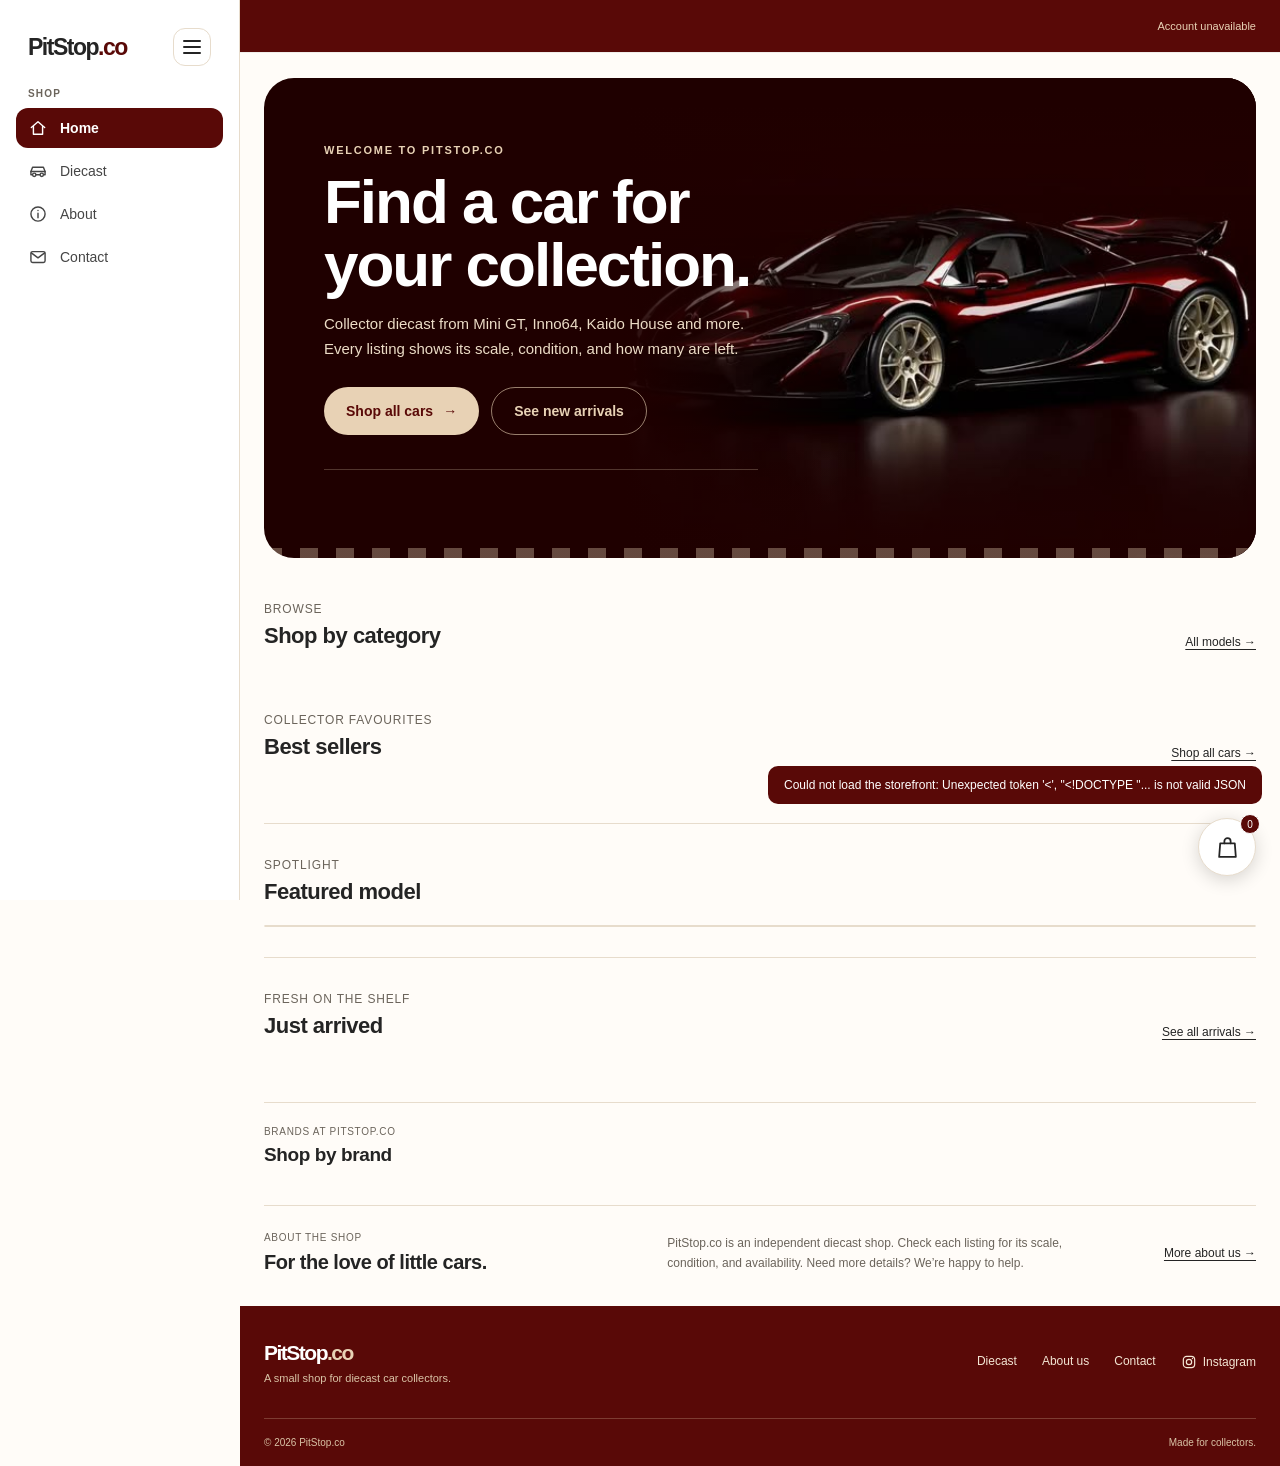
==== commit 0ba54066: "feat: add Instagram links and styles across multiple pages" ====
--- a/index.html
+++ b/index.html
@@ -113,6 +113,7 @@
             <a href="diecast.html">Diecast</a>
             <a href="about.html">About us</a>
             <a href="contact.html">Contact</a>
+            <a class="footer-instagram" href="https://www.instagram.com/pitstop.co.my/" target="_blank" rel="noopener noreferrer"><svg viewBox="0 0 24 24" aria-hidden="true" focusable="false"><rect x="3.5" y="3.5" width="17" height="17" rx="5"></rect><circle cx="12" cy="12" r="4"></circle><circle cx="17.2" cy="6.8" r="1"></circle></svg>Instagram</a>
           </nav>
         </div>
         <div class="footer-bottom">
--- a/styles/main.css
+++ b/styles/main.css
@@ -264,9 +264,6 @@
 .form-message { min-height: 18px; margin: 0 0 12px; color: #9b3e32; font-size: 12px; line-height: 1.5; }
 .account-switch { margin-top: 18px; color: var(--muted); font-size: 12px; }
 .account-switch a, #admin-shortcut a { color: var(--ink); text-underline-offset: 3px; }
-.profile-role { color: var(--muted); font-size: 12px; }
-.profile-actions { max-width: 460px; margin-top: 24px; padding-top: 20px; border-top: 1px solid var(--line); }
-.profile-actions .form-message { margin-top: 10px; }
 .admin-page { max-width: 900px; }
 .admin-form { max-width: none; padding: 22px; background: var(--surface); }
 .admin-form h2, .admin-products h2 { margin: 0 0 17px; font-size: 19px; }
@@ -371,8 +368,6 @@
 .order-customer { display: grid; grid-template-columns: 80px 1fr; gap: 5px 12px; margin: 0 0 14px; padding: 12px; background: var(--surface); font-size: 12px; }
 .order-customer dt { color: var(--muted); }
 .order-customer dd { margin: 0; white-space: pre-line; overflow-wrap: anywhere; }
-.my-orders { max-width: 460px; margin-top: 28px; }
-.my-orders h2 { margin: 0 0 4px; font-size: 19px; }
 
 /* Admin dashboard */
 .admin-body {
@@ -446,7 +441,6 @@
 .dashboard-row small { display: block; margin-top: 3px; color: var(--muted); font-size: 12px; }
 .dashboard-row > span:last-child { flex: none; font-size: 13px; font-weight: 600; }
 .dashboard-row > .order-status { font-size: 11px; }
-.products-layout > .dash-card { margin-top: 0; }
 .dashboard-empty { margin: 0; padding: 18px; border-radius: 12px; background: var(--field); color: var(--muted); font-size: 13px; text-align: center; }
 
 .admin-body .order-status { padding: 4px 10px; border: 0; border-radius: 999px; font-size: 11px; font-weight: 600; letter-spacing: 0; }
@@ -460,7 +454,7 @@
 .admin-body .stock-status.low-stock { color: #8a5300; }
 
 .orders-toolbar { display: flex; align-items: center; justify-content: space-between; gap: 16px; margin-bottom: 6px; }
-.orders-toolbar select { height: 38px; padding: 0 34px 0 14px; border: 1px solid var(--card-line); border-radius: 999px; background: var(--field) url("data:image/svg+xml,%3Csvg xmlns='http://www.w3.org/2000/svg' viewBox='0 0 12 12'%3E%3Cpath d='M3 4.5l3 3 3-3' fill='none' stroke='%23727272' stroke-width='1.5'/%3E%3C/svg%3E") no-repeat right 13px center / 12px; color: var(--ink); cursor: pointer; font-size: 13px; font-weight: 600; appearance: none; }
+.orders-toolbar select { height: 38px; padding: 0 34px 0 14px; border: 1px solid var(--card-line); border-radius: 999px; background: var(--field) url("../images/ui/chevron-down.svg") no-repeat right 13px center / 12px; color: var(--ink); cursor: pointer; font-size: 13px; font-weight: 600; appearance: none; }
 .orders-toolbar p { margin: 0; color: var(--muted); font-size: 13px; }
 .admin-body #orders-message:empty, .admin-body #products-message:empty { display: none; }
 .admin-body .order-card { margin-top: 14px; padding: 20px; border: 1px solid var(--card-line); border-radius: 14px; background: #fff; }
@@ -476,7 +470,6 @@
 .admin-body .secondary-button:hover { border-color: var(--accent); color: var(--accent); }
 .admin-body .admin-row-actions { gap: 8px; }
 
-.products-layout { display: grid; grid-template-columns: minmax(0, 1fr) 380px; gap: 18px; align-items: start; }
 .admin-body .admin-products { padding: 22px; }
 .admin-body .admin-product-row { display: grid; grid-template-columns: 48px minmax(0, 1fr) auto auto; grid-template-areas: "thumb details price stock" "thumb actions actions actions"; align-items: center; gap: 4px 14px; padding: 14px 0; border-bottom: 1px solid var(--card-line); }
 .admin-body .admin-product-row:last-child { border-bottom: 0; }
@@ -507,8 +500,6 @@
 .admin-body .admin-form-actions .account-submit { flex: 1; }
 
 @media (max-width: 960px) {
-  .products-layout { grid-template-columns: 1fr; }
-  .admin-body .admin-form { order: -1; }
 }
 @media (max-width: 860px) {
   .stat-grid { grid-template-columns: repeat(2, minmax(0, 1fr)); }
@@ -717,3 +708,439 @@
   .product-grid .product-card { animation: none !important; }
   .product-card:hover, .category-tile:hover, .hero-primary:hover, .hero-secondary:hover { transform: none; }
 }
+
+/* Collector features: badges, gallery, rarity, alerts, size check */
+.badge-preorder { background: #2f5e8a; color: #fff; }
+.badge-chase { background: linear-gradient(135deg, #d9a521, #f3d77a 55%, #c78f12); color: #3a2600; }
+.badge-limited { background: #fff; color: var(--maroon); box-shadow: inset 0 0 0 1px var(--maroon); }
+.stock-status.preorder { color: #2f5e8a; }
+
+.detail-gallery { display: grid; gap: 12px; align-content: start; }
+.detail-media .zoom-frame { position: absolute; inset: 0; display: block; width: 100%; padding: 0; border: 0; background: none; overflow: hidden; }
+.zoom-frame { cursor: zoom-in; }
+.zoom-frame img { transition: transform .3s ease; }
+.zoom-frame.is-zoomed { cursor: zoom-out; }
+.zoom-frame.is-zoomed img { transform: scale(2.4); }
+.zoom-hint { position: absolute; right: 14px; bottom: 14px; display: inline-flex; align-items: center; gap: 6px; padding: 6px 11px; border-radius: 999px; background: rgba(36, 36, 36, .72); color: #fff; font-size: 11px; font-weight: 600; pointer-events: none; transition: opacity .2s; }
+.zoom-frame.is-zoomed .zoom-hint { opacity: 0; }
+.zoom-frame:focus-visible { outline: 3px solid var(--maroon); outline-offset: -3px; }
+.media-caption { position: absolute; left: 14px; bottom: 14px; margin: 0; padding: 6px 11px; border-radius: 999px; background: rgba(255, 255, 255, .92); font-size: 12px; font-weight: 600; pointer-events: none; }
+.gallery-thumbs { display: flex; gap: 10px; overflow-x: auto; padding: 2px; }
+.gallery-thumb { position: relative; flex: none; width: 72px; height: 72px; padding: 0; overflow: hidden; border: 2px solid transparent; border-radius: 14px; background: var(--surface); cursor: pointer; }
+.gallery-thumb img { width: 100%; height: 100%; object-fit: cover; display: block; }
+.gallery-thumb[aria-pressed="true"] { border-color: var(--maroon); }
+.gallery-thumb:hover { border-color: var(--line); }
+.gallery-thumb[aria-pressed="true"]:hover { border-color: var(--maroon); }
+
+.rarity-panel { display: grid; gap: 8px; margin: 0 0 20px; padding: 0; list-style: none; }
+.rarity-panel li { display: grid; gap: 2px; padding: 11px 14px 11px 40px; position: relative; border-radius: 14px; background: var(--surface); font-size: 13px; }
+.rarity-panel li::before { content: ""; position: absolute; left: 14px; top: 50%; width: 14px; height: 14px; margin-top: -7px; border-radius: 50%; background: var(--maroon); }
+.rarity-panel strong { font-size: 13px; }
+.rarity-panel span { color: var(--muted); font-size: 12px; }
+.rarity-panel .rarity-chase { background: #fbf1d6; }
+.rarity-panel .rarity-chase::before { background: linear-gradient(135deg, #d9a521, #f3d77a); }
+.rarity-panel .rarity-release::before { background: #2f5e8a; }
+.rarity-panel .rarity-limited::before { background: #fff; box-shadow: inset 0 0 0 3px var(--maroon); }
+
+.alert-button.is-on { background: #fff; color: var(--maroon); box-shadow: inset 0 0 0 1.5px var(--maroon); }
+.alert-note { margin: 12px 0 0; color: var(--muted); font-size: 12px; line-height: 1.6; }
+.alert-note a { color: var(--maroon); }
+
+.scale-section { padding: 8px 0 44px; border-top: 1px solid var(--line); }
+.scale-summary { max-width: 640px; margin: -4px 0 22px; font-size: 15px; line-height: 1.6; }
+.scale-summary strong { color: var(--maroon); }
+.scale-summary span { display: block; color: var(--muted); font-size: 12px; }
+.scale-shelf-wrap { overflow-x: auto; padding: 24px 22px 14px; border-radius: 22px; background: var(--surface); }
+/* Items shrink in proportion to their flex-basis, so the gap keeps every shape to scale. */
+.scale-shelf { display: flex; align-items: flex-end; gap: 14px; min-width: 620px; margin: 0; padding: 0; list-style: none; border-bottom: 3px solid #cdbba3; }
+.scale-item { display: flex; flex-direction: column; align-items: center; justify-content: flex-end; min-width: 0; }
+.scale-shape { display: block; width: 100%; }
+.scale-car svg { display: block; width: 100%; height: auto; }
+.scale-car .placeholder-road { display: none; }
+.scale-car .placeholder-car-body { fill: #cdbba3; stroke: none; }
+.scale-car .placeholder-car-window { fill: #efe4d4; stroke: none; }
+.scale-car .placeholder-wheel { fill: #6b645b; stroke: none; }
+.scale-car .placeholder-hub { fill: #cdbba3; stroke: none; }
+.scale-car.is-current .placeholder-car-body { fill: var(--maroon); }
+.scale-car.is-current .placeholder-car-window { fill: #f2d9d0; }
+.scale-car.is-current .placeholder-wheel { fill: var(--ink); }
+.scale-phone .scale-shape { aspect-ratio: 71 / 147; border: 3px solid var(--ink); border-radius: 12% / 6%; background: linear-gradient(160deg, #3b3b3b, #1c1c1c); }
+.scale-coin .scale-shape { aspect-ratio: 1; border-radius: 50%; background: radial-gradient(circle at 35% 35%, #f3d77a, #c9a03a 70%, #a17c22); }
+/* Labels hang below the shelf line so they never change the drawn sizes. */
+.scale-shelf { margin-bottom: 44px; }
+.scale-item { position: relative; }
+.scale-label { position: absolute; top: 100%; left: 50%; display: grid; gap: 1px; margin-top: 10px; transform: translateX(-50%); text-align: center; }
+.scale-label strong { font-size: 11px; white-space: nowrap; }
+.scale-label small { color: var(--muted); font-size: 10px; white-space: nowrap; }
+.scale-item.is-current .scale-label strong { color: var(--maroon); }
+.scale-legend { margin: 10px 0 0; color: var(--muted); font-size: 11px; }
+
+@media (prefers-reduced-motion: reduce) {
+  .zoom-frame img { transition: none; }
+}
+
+/* Admin: collector fields and waitlists */
+.admin-fieldset { margin: 0 0 16px; padding: 14px 16px 4px; border: 1px solid var(--line); border-radius: 12px; }
+.admin-fieldset legend { padding: 0 6px; font-size: 13px; font-weight: 700; }
+.admin-fieldset legend span { color: var(--muted); font-weight: 400; }
+.admin-fieldset textarea { display: block; width: 100%; margin-top: 7px; font-family: ui-monospace, SFMono-Regular, Consolas, monospace; font-size: 12px; }
+.admin-hint { margin: -6px 0 14px; color: var(--muted); font-size: 11px; line-height: 1.5; }
+.admin-hint code { padding: 1px 4px; border-radius: 4px; background: var(--surface); }
+.waitlist-row { gap: 12px; }
+.waitlist-name { display: grid; flex: 1; min-width: 0; padding: 0; border: 0; background: none; color: inherit; font: inherit; text-align: left; cursor: pointer; }
+.waitlist-name:hover strong { color: var(--maroon); }
+
+/* Profile: alerts */
+.alert-list { display: grid; gap: 10px; margin: 12px 0 0; padding: 0; list-style: none; }
+.alert-card { display: flex; align-items: center; gap: 12px; padding: 12px 14px; border: 1px solid var(--line); border-radius: 14px; background: #fff; }
+.alert-card.is-ready { border-color: #397347; background: #f1f8f2; }
+.alert-card-info { flex: 1; min-width: 0; }
+.alert-card-info a { color: var(--ink); font-weight: 700; text-decoration: none; }
+.alert-card-info a:hover { color: var(--maroon); }
+.alert-card-info small { display: block; margin-top: 2px; color: var(--muted); font-size: 12px; }
+.alert-card.is-ready small { color: #397347; font-weight: 600; }
+
+/* Profile page */
+.profile-page { max-width: 1040px; margin: auto; padding: 36px 0 64px; }
+.profile-hero { position: relative; display: flex; flex-wrap: wrap; align-items: center; gap: 22px; padding: 30px 32px; overflow: hidden; border-radius: 28px; background: linear-gradient(120deg, var(--maroon-dark), var(--maroon) 60%, #7a1411); color: #fff; }
+/* Checkered-flag corner, a quiet nod to the pit lane. */
+.profile-hero::after { content: ""; position: absolute; top: 0; right: 0; bottom: 0; width: 240px; background: repeating-conic-gradient(rgba(255, 255, 255, .07) 0 25%, transparent 0 50%) 0 0 / 28px 28px; -webkit-mask-image: linear-gradient(90deg, transparent, #000 70%); mask-image: linear-gradient(90deg, transparent, #000 70%); pointer-events: none; }
+.profile-avatar { position: relative; z-index: 1; flex: none; display: grid; place-items: center; width: 76px; height: 76px; border: 3px solid rgba(255, 255, 255, .35); border-radius: 50%; background: var(--sand); color: var(--maroon); font-size: 26px; font-weight: 800; letter-spacing: .02em; }
+.profile-identity { position: relative; z-index: 1; flex: 1; min-width: 200px; }
+.profile-kicker { margin: 0 0 4px; color: rgba(255, 255, 255, .7); font-size: 10px; font-weight: 700; letter-spacing: .14em; }
+.profile-identity h1 { margin: 0 0 8px; color: #fff; font-size: clamp(28px, 4vw, 38px); letter-spacing: -.8px; }
+.profile-meta { display: flex; flex-wrap: wrap; align-items: center; gap: 10px; margin: 0; color: rgba(255, 255, 255, .82); font-size: 13px; }
+.role-pill { padding: 3px 10px; border-radius: 999px; background: rgba(255, 255, 255, .16); color: #fff; font-size: 11px; font-weight: 700; }
+.role-pill:empty { display: none; }
+.role-pill.is-admin { background: var(--sand); color: var(--maroon); }
+.profile-hero-actions { position: relative; z-index: 1; display: flex; flex-wrap: wrap; gap: 10px; }
+.hero-action { display: inline-flex; align-items: center; gap: 8px; min-height: 42px; padding: 0 16px; border: 1px solid rgba(255, 255, 255, .45); border-radius: 12px; background: transparent; color: #fff; cursor: pointer; font: inherit; font-size: 13px; font-weight: 600; text-decoration: none; transition: background .15s, border-color .15s; }
+.hero-action:hover { border-color: #fff; background: rgba(255, 255, 255, .1); }
+.hero-action[hidden] { display: none; }
+.hero-action-solid { border-color: #fff; background: #fff; color: var(--maroon); }
+.hero-action-solid:hover { background: var(--sand); }
+.hero-action svg { width: 16px; height: 16px; fill: none; stroke: currentColor; stroke-width: 1.8; }
+.profile-signout-message { position: relative; z-index: 1; flex-basis: 100%; margin: 0; color: #fff; }
+.profile-signout-message:empty { display: none; }
+
+.profile-stats { display: grid; grid-template-columns: repeat(3, minmax(0, 1fr)); gap: 14px; margin: 18px 0; padding: 0; list-style: none; }
+.profile-stats a { display: grid; gap: 2px; padding: 18px 20px; border: 1px solid var(--line); border-radius: 18px; background: #fff; color: var(--ink); text-decoration: none; transition: border-color .15s, transform .15s; }
+.profile-stats a:hover { border-color: var(--maroon); transform: translateY(-2px); }
+.profile-stats strong { color: var(--maroon); font-size: 28px; font-weight: 800; letter-spacing: -.6px; }
+.profile-stats span { color: var(--muted); font-size: 12px; font-weight: 600; }
+
+.profile-grid { display: grid; grid-template-columns: minmax(0, 340px) minmax(0, 1fr); gap: 18px; align-items: start; }
+.profile-stack { display: grid; gap: 18px; }
+.profile-card { padding: 24px; border: 1px solid var(--line); border-radius: 20px; background: #fff; box-shadow: 0 1px 2px rgba(89, 9, 7, .04), 0 10px 30px rgba(89, 9, 7, .05); scroll-margin-top: 20px; }
+.profile-card-heading { margin-bottom: 18px; }
+.profile-card-heading h2 { margin: 0 0 4px; font-size: 17px; letter-spacing: -.2px; }
+.profile-card-heading p { margin: 0; color: var(--muted); font-size: 12px; }
+.profile-card .form-message:empty { display: none; }
+.profile-form { max-width: none; }
+.profile-form .account-submit { width: 100%; justify-content: center; min-height: 44px; font-size: 13px; }
+.profile-card .alert-list { margin: 0; }
+.profile-orders .order-card:first-child { padding-top: 0; }
+.profile-orders .order-card:last-child { padding-bottom: 0; border-bottom: 0; }
+
+.profile-empty { display: flex; gap: 14px; align-items: flex-start; padding: 18px; border: 1px dashed var(--line); border-radius: 16px; background: var(--surface); list-style: none; }
+.profile-empty-icon { flex: none; display: grid; place-items: center; width: 40px; height: 40px; border-radius: 12px; background: #fff; color: var(--maroon); }
+.profile-empty-icon svg { width: 20px; height: 20px; fill: none; stroke: currentColor; stroke-width: 1.8; stroke-linejoin: round; }
+.profile-empty strong { display: block; font-size: 14px; }
+.profile-empty p { margin: 3px 0 8px; color: var(--muted); font-size: 12px; line-height: 1.55; }
+.profile-empty a { color: var(--maroon); font-size: 12px; font-weight: 700; text-decoration: none; }
+.profile-empty a:hover { text-decoration: underline; }
+
+@media (max-width: 820px) {
+  .profile-grid { grid-template-columns: 1fr; }
+  .profile-hero { padding: 24px; }
+  .profile-hero::after { width: 140px; }
+}
+@media (max-width: 520px) {
+  .profile-page { padding-top: 20px; }
+  .profile-hero-actions, .hero-action { width: 100%; justify-content: center; }
+  .profile-stats { gap: 8px; }
+  .profile-stats a { padding: 14px; }
+  .profile-stats strong { font-size: 22px; }
+}
+@media (prefers-reduced-motion: reduce) {
+  .profile-stats a:hover { transform: none; }
+}
+
+/* Admin: photo uploads */
+.photo-field { margin: 0 0 16px; }
+.photo-field-label { display: block; margin: 0 0 7px; color: #454545; font-size: 12px; font-weight: 600; }
+.photo-field-head { display: flex; align-items: center; justify-content: space-between; gap: 10px; margin-bottom: 8px; }
+.photo-field-head .photo-field-label { margin: 0; }
+.photo-field-actions { display: inline-flex; align-items: center; gap: 12px; }
+.upload-button { display: inline-flex; align-items: center; min-height: 34px; padding: 0 13px; border: 1px solid var(--maroon); border-radius: 10px; background: #fff; color: var(--maroon); cursor: pointer; font-size: 12px; font-weight: 700; transition: background .15s, color .15s; }
+.upload-button:hover { background: var(--maroon); color: #fff; }
+.upload-button:focus-within { outline: 3px solid rgba(89, 9, 7, .25); outline-offset: 2px; }
+.upload-drop { display: flex; flex-direction: column; align-items: center; justify-content: center; gap: 10px; min-height: 170px; padding: 16px; border: 2px dashed var(--line); border-radius: 14px; background: var(--field, #fbf7f1); text-align: center; transition: border-color .15s, background .15s; }
+.upload-drop.is-dragover, .gallery-editor.is-dragover { border-color: var(--maroon); background: #f6e8e2; }
+.upload-empty { display: grid; justify-items: center; gap: 6px; color: var(--muted); font-size: 12px; }
+.upload-empty svg { width: 34px; height: 34px; fill: none; stroke: var(--maroon); stroke-width: 1.5; stroke-linecap: round; stroke-linejoin: round; }
+.upload-empty strong { color: var(--ink); }
+.upload-empty[hidden], .upload-preview[hidden] { display: none; }
+.upload-preview { position: relative; width: 100%; max-width: 260px; aspect-ratio: 4 / 3; overflow: hidden; border-radius: 12px; background: #fff; }
+.upload-preview img { width: 100%; height: 100%; object-fit: cover; display: block; }
+.upload-remove { display: grid; place-items: center; width: 28px; height: 28px; padding: 0; border: 0; border-radius: 50%; background: rgba(36, 36, 36, .75); color: #fff; cursor: pointer; font-size: 17px; line-height: 1; }
+.upload-remove:hover { background: var(--maroon); }
+.upload-preview .upload-remove { position: absolute; top: 8px; right: 8px; }
+.photo-link { margin-top: 8px; font-size: 12px; }
+.photo-link summary { color: var(--muted); cursor: pointer; }
+.photo-link input { display: block; width: 100%; margin-top: 7px; }
+.gallery-editor { display: grid; gap: 8px; min-height: 58px; margin: 0; padding: 8px; border: 2px dashed var(--line); border-radius: 14px; list-style: none; transition: border-color .15s, background .15s; }
+.gallery-editor-item { display: flex; align-items: center; gap: 10px; padding: 6px; border-radius: 10px; background: #fff; box-shadow: 0 1px 2px rgba(0, 0, 0, .05); }
+.gallery-editor-item img { flex: none; width: 52px; height: 52px; border-radius: 8px; object-fit: cover; background: var(--surface); }
+.gallery-editor-item input { flex: 1; min-width: 0; margin: 0; }
+.editor-empty { margin: 0; padding: 10px; color: var(--muted); font-size: 12px; text-align: center; }
+.upload-status { min-height: 18px; margin: 0 0 12px; color: var(--maroon); font-size: 12px; font-weight: 600; }
+.upload-status:empty { display: none; }
+
+/* Admin: dropdown fields (brand, category, scale, condition) */
+.admin-body .choice-field { display: grid; gap: 6px; align-content: start; }
+.admin-body .choice-field > label { color: #4b4640; font-size: 12px; font-weight: 600; }
+.admin-body .admin-form-grid select { width: 100%; min-height: 40px; padding: 9px 34px 9px 12px; border: 1px solid var(--card-line); border-radius: 10px; outline: none; background: var(--field) url("../images/ui/chevron-down.svg") no-repeat right 12px center / 12px; color: var(--ink); cursor: pointer; font-size: 13px; appearance: none; transition: border-color .15s, box-shadow .15s; }
+.admin-body .admin-form-grid select:focus { border-color: var(--accent); background-color: #fff; box-shadow: 0 0 0 3px rgba(89, 9, 7, .12); }
+.admin-body .admin-form-grid .choice-new { border-style: dashed; border-color: var(--accent); background: #fff; }
+.admin-body .choice-new[hidden] { display: none; }
+.admin-body .gallery-editor-item input, .admin-body .photo-link input { min-height: 36px; padding: 7px 10px; border: 1px solid var(--card-line); border-radius: 8px; outline: none; background: var(--field); font-size: 13px; }
+.admin-body .gallery-editor-item input:focus, .admin-body .photo-link input:focus { border-color: var(--accent); background: #fff; }
+
+/* Admin: upload results (preview, progress, success, failure) */
+.upload-tray { margin-top: 10px; padding: 12px; border: 1px solid var(--line); border-radius: 14px; background: #fff; }
+.upload-tray[hidden] { display: none; }
+.tray-head { display: flex; align-items: center; justify-content: space-between; gap: 10px; margin-bottom: 10px; font-size: 12px; }
+.tray-head strong { color: var(--ink); }
+.tray-head.is-done strong { color: #2f7a43; }
+.tray-head.has-failed strong { color: #b23a2c; }
+.tray-items { display: grid; gap: 8px; }
+.tray-item { display: flex; align-items: center; gap: 12px; padding: 6px; border: 1px solid transparent; border-radius: 12px; background: var(--field, #fbf7f1); }
+.tray-item.is-done { border-color: #bfe0c7; background: #f1f9f3; }
+.tray-item.is-failed { border-color: #efc2bb; background: #fdf1ef; }
+.tray-thumb { position: relative; flex: none; width: 64px; height: 64px; overflow: hidden; border-radius: 9px; background: var(--surface); }
+.tray-thumb img { width: 100%; height: 100%; object-fit: cover; display: block; }
+.tray-thumb.no-preview img { visibility: hidden; }
+.tray-item.is-waiting .tray-thumb img, .tray-item.is-uploading .tray-thumb img { opacity: .55; }
+.tray-item.is-failed .tray-thumb img { filter: grayscale(.6); opacity: .6; }
+.tray-badge { position: absolute; top: 4px; right: 4px; display: none; place-items: center; width: 22px; height: 22px; border-radius: 50%; color: #fff; box-shadow: 0 1px 3px rgba(0, 0, 0, .25); }
+.tray-badge svg { width: 14px; height: 14px; fill: none; stroke: currentColor; stroke-width: 3; stroke-linecap: round; stroke-linejoin: round; }
+.tray-item.is-done .tray-badge { display: grid; background: #2f8a4c; }
+.tray-item.is-failed .tray-badge { display: grid; background: #c0392b; }
+.tray-progress { position: absolute; left: 6px; right: 6px; bottom: 6px; height: 5px; overflow: hidden; border-radius: 999px; background: rgba(255, 255, 255, .8); }
+.tray-progress i { display: block; width: 0; height: 100%; border-radius: inherit; background: var(--maroon); transition: width .2s ease; }
+.tray-item.is-waiting .tray-progress i { width: 0 !important; }
+.tray-text { display: grid; gap: 2px; min-width: 0; }
+.tray-text strong { overflow: hidden; font-size: 12px; text-overflow: ellipsis; white-space: nowrap; }
+.tray-text small { color: var(--muted); font-size: 12px; }
+.tray-item.is-done .tray-text small { color: #2f7a43; font-weight: 600; }
+.tray-item.is-failed .tray-text small { color: #b23a2c; font-weight: 600; }
+.tray-retry { justify-self: start; margin-top: 4px; padding: 5px 11px; border: 1px solid #c0392b; border-radius: 8px; background: #fff; color: #b23a2c; cursor: pointer; font-size: 12px; font-weight: 700; }
+.tray-retry:hover { background: #c0392b; color: #fff; }
+@media (prefers-reduced-motion: reduce) {
+  .tray-progress i { transition: none; }
+}
+
+/* Fixed header: the maroon top bar stays put and only the page scrolls. */
+:root { --strip-height: 52px; }
+html { scroll-padding-top: calc(var(--strip-height) + 16px); }
+.top-strip { position: sticky; z-index: 3; top: 0; height: var(--strip-height); min-height: 0; box-shadow: 0 1px 0 rgba(0, 0, 0, .06); }
+@media (max-width: 900px) {
+  /* Phones and tablets: the menu bar sits under the top bar and stays too. */
+  html { scroll-padding-top: calc(var(--strip-height) + 76px); }
+  .site-header { top: var(--strip-height); }
+}
+@media (max-width: 520px) {
+  :root { --strip-height: 46px; }
+}
+
+/* Product page: videos & links */
+.resources-section { padding: 8px 0 44px; border-top: 1px solid var(--line); }
+.video-grid { display: grid; grid-template-columns: repeat(auto-fill, minmax(min(100%, 300px), 1fr)); gap: 18px; margin-bottom: 18px; }
+.video-card { display: grid; gap: 10px; }
+.video-poster, .video-frame { position: relative; display: block; width: 100%; aspect-ratio: 16 / 9; overflow: hidden; border: 0; border-radius: 18px; background: #1c1c1c; }
+.video-poster { padding: 0; cursor: pointer; }
+.video-poster img { width: 100%; height: 100%; object-fit: cover; display: block; transition: transform .3s ease, opacity .2s; }
+.video-poster:hover img { transform: scale(1.03); opacity: .9; }
+.video-poster.no-thumb { background: linear-gradient(135deg, #1c1c1c, var(--maroon-dark)); }
+.video-play { position: absolute; top: 50%; left: 50%; display: grid; place-items: center; width: 64px; height: 64px; margin: -32px 0 0 -32px; border-radius: 50%; background: rgba(89, 9, 7, .92); color: #fff; box-shadow: 0 6px 20px rgba(0, 0, 0, .35); transition: transform .2s ease; }
+.video-poster:hover .video-play { transform: scale(1.08); }
+.video-play svg { width: 26px; height: 26px; margin-left: 4px; fill: currentColor; }
+.video-poster:focus-visible { outline: 3px solid var(--maroon); outline-offset: 3px; }
+.video-title { display: grid; gap: 2px; margin: 0; }
+.video-title strong { font-size: 14px; }
+.video-title span { color: var(--muted); font-size: 12px; }
+.link-grid { display: grid; grid-template-columns: repeat(auto-fill, minmax(min(100%, 260px), 1fr)); gap: 12px; margin-bottom: 18px; }
+.link-card { display: flex; align-items: center; gap: 12px; padding: 14px 16px; border: 1px solid var(--line); border-radius: 16px; background: #fff; color: var(--ink); text-decoration: none; transition: border-color .15s, transform .15s; }
+.link-card:hover { border-color: var(--maroon); transform: translateY(-2px); }
+.link-icon { flex: none; display: grid; place-items: center; width: 40px; height: 40px; border-radius: 12px; background: var(--surface); color: var(--maroon); }
+.link-icon svg, .search-chip svg { width: 18px; height: 18px; fill: none; stroke: currentColor; stroke-width: 1.6; }
+.link-text { display: grid; gap: 2px; min-width: 0; }
+.link-text strong { overflow: hidden; font-size: 14px; text-overflow: ellipsis; white-space: nowrap; }
+.link-text small { color: var(--muted); font-size: 12px; }
+.search-links { display: flex; flex-wrap: wrap; align-items: center; gap: 10px; color: var(--muted); font-size: 13px; }
+.search-chip { display: inline-flex; align-items: center; gap: 7px; padding: 9px 14px; border: 1px solid var(--line); border-radius: 999px; background: #fff; color: var(--ink); font-size: 13px; font-weight: 600; text-decoration: none; transition: border-color .15s, color .15s; }
+.search-chip:hover { border-color: var(--maroon); color: var(--maroon); }
+.search-youtube svg { fill: #c4302b; stroke: none; }
+@media (prefers-reduced-motion: reduce) {
+  .video-poster img, .video-play, .link-card { transition: none; }
+  .video-poster:hover img, .video-poster:hover .video-play, .link-card:hover { transform: none; }
+}
+
+/* Admin: videos & links editor */
+.link-editor { display: grid; gap: 8px; margin: 0 0 12px; padding: 0; list-style: none; }
+.link-editor-item { display: flex; align-items: center; gap: 10px; padding: 8px; border-radius: 12px; background: var(--field, #fbf7f1); }
+.link-editor-fields { display: grid; flex: 1; gap: 6px; min-width: 0; }
+.admin-body .link-editor-fields input { width: 100%; min-height: 36px; padding: 7px 10px; border: 1px solid var(--card-line); border-radius: 8px; outline: none; background: #fff; font-size: 13px; }
+.admin-body .link-editor-fields input:focus { border-color: var(--accent); box-shadow: 0 0 0 3px rgba(89, 9, 7, .12); }
+.link-kind { flex: none; min-width: 0; font-size: 11px; font-weight: 700; white-space: nowrap; }
+.link-kind:empty { display: none; }
+.link-kind.is-video { color: #c4302b; }
+.link-kind.is-link { color: var(--muted); }
+.link-kind.is-bad { color: #b23a2c; }
+#add-link:disabled { cursor: not-allowed; opacity: .5; }
+
+/* Admin: quick status controls on each product row */
+.admin-body .admin-product-row { grid-template-areas: "thumb details price stock" "thumb quick quick quick" "thumb actions actions actions"; }
+.stock-preorder { background: #e4edf6; color: #2f5e8a; }
+.quick-controls { grid-area: quick; display: flex; flex-wrap: wrap; align-items: center; gap: 8px 12px; margin-top: 8px; padding: 10px 12px; border-radius: 12px; background: var(--field, #fbf7f1); }
+.quick-status { display: inline-flex; align-items: center; gap: 8px; font-size: 12px; font-weight: 600; color: var(--muted); }
+.quick-status select { min-height: 32px; padding: 0 30px 0 10px; border: 1px solid var(--card-line); border-radius: 8px; background: #fff url("../images/ui/chevron-down.svg") no-repeat right 10px center / 11px; color: var(--ink); cursor: pointer; font-size: 12px; font-weight: 700; appearance: none; }
+.quick-status select.status-instock { border-color: #9fd0ab; color: #2e6a3e; }
+.quick-status select.status-soldout { border-color: #e8b3aa; color: #9b3e32; }
+.quick-status select.status-preorder { border-color: #a9c3de; color: #2f5e8a; }
+.quick-stock { display: inline-flex; align-items: center; height: 32px; overflow: hidden; border: 1px solid var(--card-line); border-radius: 8px; background: #fff; }
+.quick-stock button { width: 30px; height: 100%; padding: 0; border: 0; background: none; color: var(--maroon); cursor: pointer; font-size: 16px; }
+.quick-stock button:hover:not(:disabled) { background: var(--surface); }
+.quick-stock button:disabled { color: #c8beb2; cursor: not-allowed; }
+.quick-stock input { width: 54px; height: 100%; padding: 0 4px; border: 0; border-inline: 1px solid var(--card-line); outline: none; font-size: 13px; font-weight: 700; text-align: center; -moz-appearance: textfield; }
+.quick-stock input::-webkit-outer-spin-button, .quick-stock input::-webkit-inner-spin-button { margin: 0; -webkit-appearance: none; }
+.quick-stock input:focus { background: #fff8f5; }
+.quick-tags { display: inline-flex; flex-wrap: wrap; gap: 6px; }
+.quick-tag { min-height: 30px; padding: 0 11px; border: 1px solid var(--card-line); border-radius: 999px; background: #fff; color: var(--muted); cursor: pointer; font-size: 12px; font-weight: 600; transition: background .15s, color .15s, border-color .15s; }
+.quick-tag::before { content: "+ "; }
+.quick-tag[aria-pressed="true"] { border-color: var(--maroon); background: var(--maroon); color: #fff; }
+.quick-tag[aria-pressed="true"]::before { content: "✓ "; }
+.quick-tag:hover { border-color: var(--maroon); }
+.quick-note { flex-basis: 100%; min-height: 0; font-size: 12px; font-weight: 600; color: var(--muted); }
+.quick-note:empty { display: none; }
+.quick-note.is-ok { color: #2e6a3e; }
+.quick-note.is-error { color: #b23a2c; }
+@media (max-width: 760px) {
+  .admin-body .admin-product-row { grid-template-areas: "thumb details price" "thumb stock stock" "quick quick quick" "actions actions actions"; }
+}
+
+/* Admin: product list toolbar */
+.products-toolbar { display: flex; flex-wrap: wrap; align-items: center; justify-content: space-between; gap: 12px 16px; margin-bottom: 14px; }
+.products-title h2 { margin: 0 0 2px; font-size: 18px; }
+.products-title p { margin: 0; color: var(--muted); font-size: 12px; }
+.products-tools { display: flex; flex-wrap: wrap; align-items: center; gap: 10px; }
+.products-tools input, .products-tools select { min-height: 38px; border: 1px solid var(--card-line); border-radius: 10px; outline: none; background: var(--field); color: var(--ink); font-size: 13px; }
+.products-tools input { width: min(260px, 60vw); padding: 0 12px; }
+.products-tools select { padding: 0 32px 0 12px; background: var(--field) url("../images/ui/chevron-down.svg") no-repeat right 11px center / 11px; cursor: pointer; appearance: none; }
+.products-tools input:focus, .products-tools select:focus { border-color: var(--accent); background-color: #fff; }
+.add-product-button { min-height: 38px; border: 0; cursor: pointer; font-size: 13px; }
+
+/* Admin: hidden products */
+.stock-hidden { background: #ececec; color: #5d5d5d; }
+.admin-product-row.is-hidden .admin-product-thumb, .admin-product-row.is-hidden .admin-product-details, .admin-product-row.is-hidden .admin-product-price { opacity: .5; }
+.avail-switch { display: inline-flex; align-items: center; gap: 8px; min-height: 32px; padding: 0 12px 0 6px; border: 1px solid #9fd0ab; border-radius: 999px; background: #f1f9f3; color: #2e6a3e; cursor: pointer; font-size: 12px; font-weight: 700; }
+.avail-switch[aria-checked="false"] { border-color: #d2d2d2; background: #f3f3f3; color: #5d5d5d; }
+.avail-track { position: relative; width: 34px; height: 20px; border-radius: 999px; background: #3f9a57; transition: background .15s; }
+.avail-switch[aria-checked="false"] .avail-track { background: #b9b9b9; }
+.avail-knob { position: absolute; top: 2px; left: 16px; width: 16px; height: 16px; border-radius: 50%; background: #fff; box-shadow: 0 1px 2px rgba(0, 0, 0, .25); transition: left .15s; }
+.avail-switch[aria-checked="false"] .avail-knob { left: 2px; }
+.avail-switch:focus-visible { outline: 2px solid var(--accent); outline-offset: 2px; }
+
+/* Admin: add / edit popup */
+.product-dialog { width: min(760px, calc(100vw - 24px)); max-height: calc(100vh - 32px); padding: 0; overflow: hidden; border: 0; border-radius: 20px; background: var(--card, #fff); color: var(--ink); box-shadow: 0 30px 80px rgba(0, 0, 0, .3); }
+.product-dialog[open] { display: flex; }
+.product-dialog::backdrop { background: rgba(31, 10, 8, .55); backdrop-filter: blur(2px); }
+.product-dialog .admin-form { display: flex; flex-direction: column; width: 100%; max-height: calc(100vh - 32px); margin: 0; padding: 0; border: 0; border-radius: 0; box-shadow: none; }
+.dialog-head { display: flex; align-items: center; justify-content: space-between; gap: 12px; padding: 18px 22px; border-bottom: 1px solid var(--card-line); }
+.admin-body .product-dialog .dialog-head h2 { margin: 0; font-size: 18px; }
+.dialog-close { display: grid; place-items: center; width: 36px; height: 36px; padding: 0; border: 0; border-radius: 50%; background: var(--field); color: var(--ink); cursor: pointer; font-size: 22px; line-height: 1; }
+.dialog-close:hover { background: var(--maroon); color: #fff; }
+.dialog-body { flex: 1; min-height: 0; padding: 20px 22px; overflow-y: auto; overscroll-behavior: contain; }
+.dialog-foot { display: flex; flex-wrap: wrap; align-items: center; justify-content: space-between; gap: 10px 16px; padding: 14px 22px; border-top: 1px solid var(--card-line); background: var(--field); }
+.dialog-foot .form-message { flex: 1; min-width: 200px; margin: 0; }
+.dialog-foot .admin-form-actions { margin-left: auto; }
+.admin-body .dialog-foot .admin-form-actions .account-submit { flex: none; min-width: 150px; min-height: 42px; }
+.dialog-foot .secondary-button { min-height: 42px; padding: 0 16px; }
+.available-check { padding: 4px 10px 4px 6px; border-radius: 999px; background: #f1f9f3; color: #2e6a3e !important; font-weight: 700; }
+body:has(.product-dialog[open]) { overflow: hidden; }
+@media (max-width: 600px) {
+  .product-dialog { width: 100vw; max-width: 100vw; max-height: 100dvh; height: 100dvh; border-radius: 0; }
+  .product-dialog .admin-form { max-height: 100dvh; }
+  .products-tools, .products-tools input, .products-tools label { width: 100%; }
+  .products-tools select, .add-product-button { flex: 1; }
+}
+@media (prefers-reduced-motion: reduce) {
+  .avail-track, .avail-knob { transition: none; }
+}
+
+/* ---- Responsive fixes (checked at 320, 375, 414, 768, 1024, and 1440 px) ---- */
+
+/* Diecast filters: let columns shrink instead of pushing past the screen edge. */
+.catalog-controls { grid-template-columns: minmax(0, 2fr) repeat(4, minmax(0, 1fr)) auto; }
+@media (min-width: 841px) and (max-width: 1180px) {
+  .catalog-controls { grid-template-columns: repeat(3, minmax(0, 1fr)); }
+  .catalog-search { grid-column: span 2; }
+  .clear-filters { justify-self: start; }
+}
+
+/* Touch screens: iPhones zoom the page when a text box under 16px is tapped. */
+@media (pointer: coarse), (max-width: 900px) {
+  input:not([type="checkbox"]):not([type="radio"]):not([type="range"]), select, textarea { font-size: 16px !important; }
+}
+
+/* Touch screens: make small links and buttons easy to hit with a finger (about 40px). */
+@media (pointer: coarse), (max-width: 900px) {
+  .footer-nav a { display: inline-block; padding: 12px 0; }
+  .section-link { display: inline-flex; align-items: center; min-height: 40px; font-size: 12px; }
+  .breadcrumb a { display: inline-block; padding: 10px 0; }
+  .breadcrumb { padding-top: 14px; padding-bottom: 8px; }
+  .cart-close { min-width: 44px; min-height: 44px; }
+  .contact-link { padding: 10px 0; }
+  .dash-link { margin: -10px -6px; padding: 10px 6px; }
+  .catalog-controls input, .catalog-controls select, .sort-control select { height: 44px; }
+  .saved-toggle { min-height: 40px; }
+  .quick-stock { height: 40px; }
+  .quick-stock button { width: 40px; }
+  .quick-status select, .quick-tag, .avail-switch { min-height: 40px; }
+  .upload-remove { width: 36px; height: 36px; }
+}
+@media (max-width: 600px) {
+  /* Fewer cars on the shelf on phones, so it fits without sideways scrolling. */
+  .scale-shelf { min-width: 0; gap: 8px; }
+  .scale-shelf-wrap { padding: 18px 12px 10px; }
+  .scale-label strong { font-size: 10px; }
+  .scale-label small { font-size: 9px; }
+}
+@media (pointer: coarse), (max-width: 900px) {
+  .sidebar-top .brand, .site-footer .brand { display: inline-block; padding: 8px 0; }
+  .alert-card-info a { display: inline-block; padding: 6px 0; }
+}
+.dialog-close { flex: none; }
+.admin-body .product-dialog .dialog-head h2 { min-width: 0; overflow-wrap: anywhere; }
+/* Badges wrap onto a second line instead of sliding under the heart button. */
+.product-image-wrap > .product-badges { right: 50px; }
+.breadcrumb { align-items: center; }
+/* Phones and small tablets: two filters per row (restated after the wide-screen rule above). */
+@media (max-width: 840px) {
+  .catalog-controls { grid-template-columns: repeat(2, minmax(0, 1fr)); }
+  .catalog-search { grid-column: 1 / -1; }
+}
+
+/* Instagram links */
+.footer-instagram { display: inline-flex; align-items: center; gap: 6px; }
+.footer-instagram svg, .instagram-button svg { width: 16px; height: 16px; fill: none; stroke: currentColor; stroke-width: 1.8; }
+.footer-instagram circle:last-child, .instagram-button circle:last-child { fill: currentColor; stroke: none; }
+.contact-instagram { margin-top: 18px; }
+.instagram-button { display: inline-flex; align-items: center; gap: 9px; min-height: 44px; margin-top: 4px; padding: 0 18px; border-radius: 12px; background: linear-gradient(45deg, #f09433, #dc2743 50%, #bc1888); color: #fff; font-size: 14px; font-weight: 700; text-decoration: none; transition: transform .15s, box-shadow .15s; }
+.instagram-button:hover { transform: translateY(-1px); box-shadow: 0 6px 16px rgba(188, 24, 136, .3); }
+.instagram-button svg { width: 18px; height: 18px; }
+@media (prefers-reduced-motion: reduce) {
+  .instagram-button:hover { transform: none; }
+}
+.contact-card .instagram-button { color: #fff; text-decoration: none; }
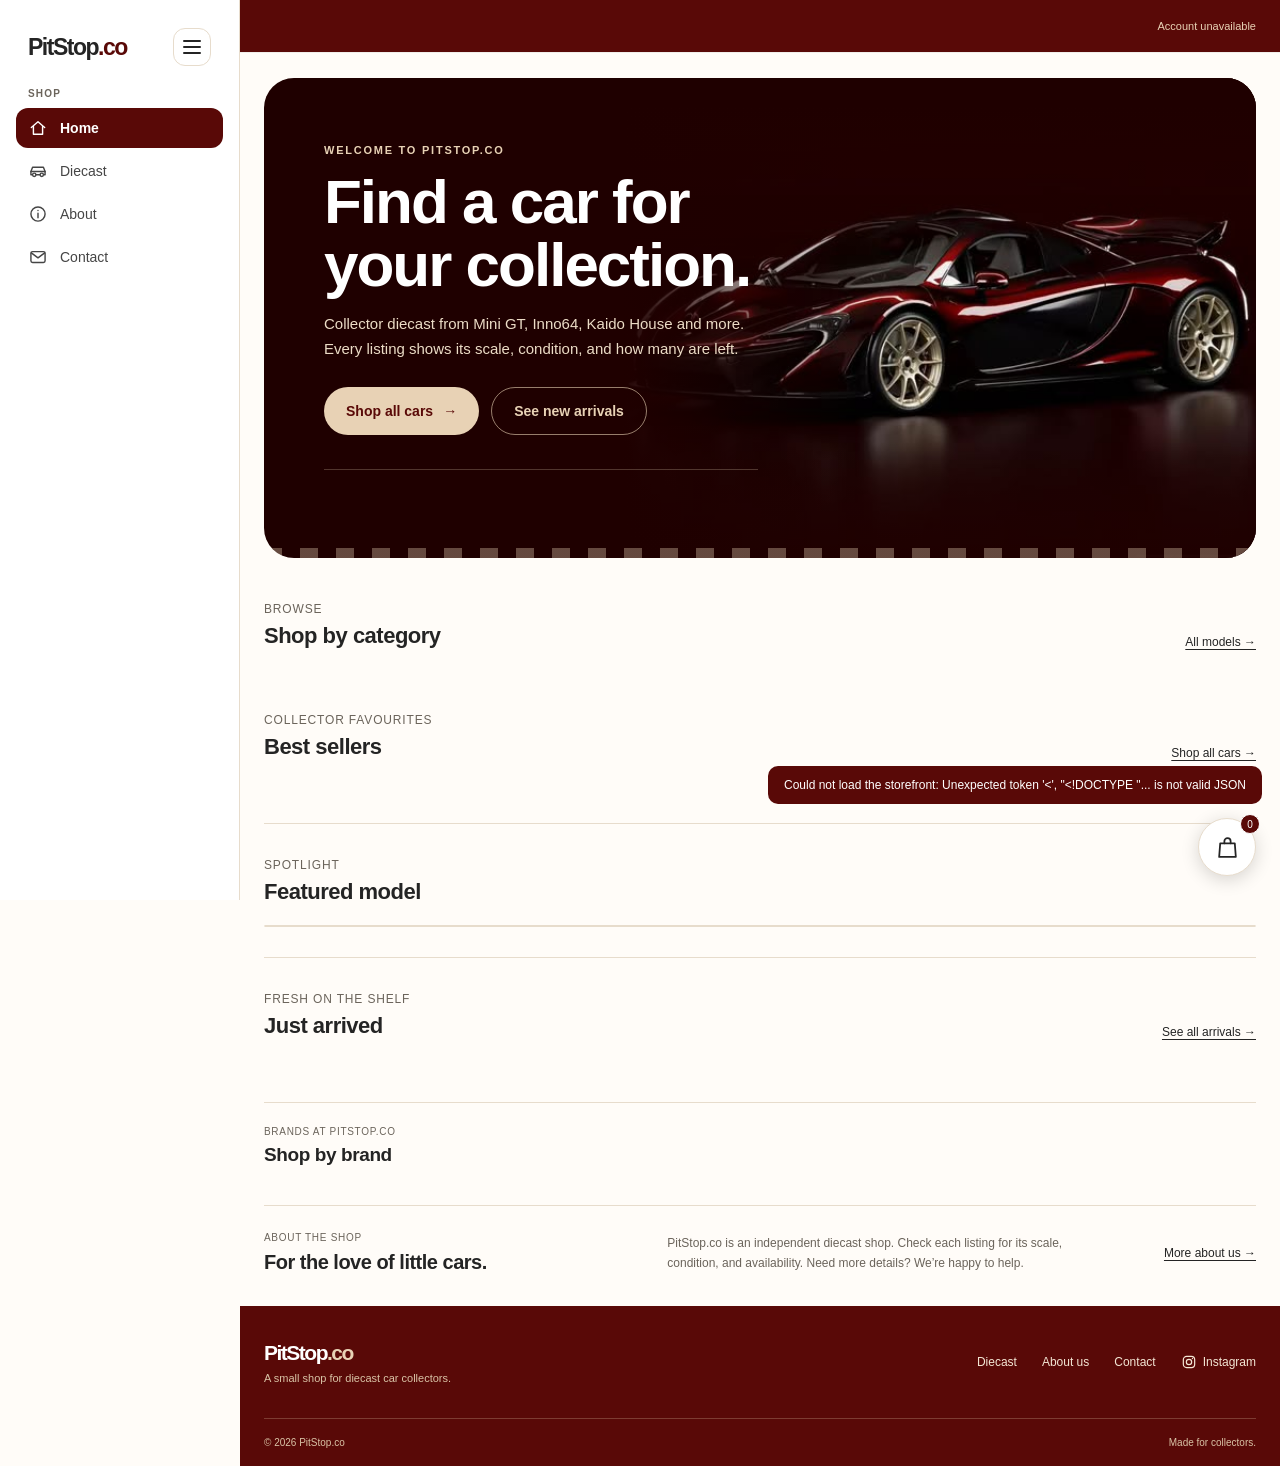
==== commit a87314c8: "feat: add WhatsApp and Facebook integration, enhance link previews for social sharing" ====
--- a/index.html
+++ b/index.html
@@ -113,7 +113,7 @@
             <a href="diecast.html">Diecast</a>
             <a href="about.html">About us</a>
             <a href="contact.html">Contact</a>
-            <a class="footer-instagram" href="https://www.instagram.com/pitstop.co.my/" target="_blank" rel="noopener noreferrer"><svg viewBox="0 0 24 24" aria-hidden="true" focusable="false"><rect x="3.5" y="3.5" width="17" height="17" rx="5"></rect><circle cx="12" cy="12" r="4"></circle><circle cx="17.2" cy="6.8" r="1"></circle></svg>Instagram</a>
+            <a class="footer-instagram" href="https://www.instagram.com/pitstop.co.my/" target="_blank" rel="noopener noreferrer"><svg viewBox="0 0 24 24" aria-hidden="true" focusable="false"><rect x="3.5" y="3.5" width="17" height="17" rx="5"></rect><circle cx="12" cy="12" r="4"></circle><circle cx="17.2" cy="6.8" r="1"></circle></svg>Instagram</a><!-- facebook-link -->
           </nav>
         </div>
         <div class="footer-bottom">
--- a/styles/main.css
+++ b/styles/main.css
@@ -1144,3 +1144,27 @@
   .instagram-button:hover { transform: none; }
 }
 .contact-card .instagram-button { color: #fff; text-decoration: none; }
+
+/* Facebook footer link, WhatsApp and share buttons */
+.footer-facebook { display: inline-flex; align-items: center; gap: 6px; }
+.footer-facebook svg { width: 16px; height: 16px; fill: none; stroke: currentColor; stroke-width: 1.8; stroke-linejoin: round; }
+.contact-card[hidden] { display: none; }
+.contact-whatsapp { margin-top: 18px; }
+.whatsapp-button svg, .share-button svg { width: 18px; height: 18px; flex: none; fill: none; stroke: currentColor; stroke-width: 1.7; stroke-linejoin: round; stroke-linecap: round; }
+.whatsapp-button { display: inline-flex; align-items: center; gap: 9px; min-height: 44px; padding: 0 18px; border-radius: 12px; background: #1f9d55; color: #fff; font-size: 14px; font-weight: 700; text-decoration: none; transition: background .15s; }
+.whatsapp-button:hover { background: #17824a; }
+.contact-card .whatsapp-button { margin-top: 4px; color: #fff; text-decoration: none; }
+.detail-actions { display: flex; flex-wrap: wrap; gap: 10px; margin-top: 16px; }
+.detail-contact { min-height: 44px; font: inherit; font-size: 14px; cursor: pointer; }
+.share-button { display: inline-flex; align-items: center; gap: 8px; padding: 0 16px; border: 1px solid var(--line); border-radius: 12px; background: #fff; color: var(--ink); font-weight: 700; transition: border-color .15s; }
+.share-button:hover { border-color: var(--maroon); color: var(--maroon); }
+@media (max-width: 520px) {
+  .detail-actions > * { flex: 1 1 0; justify-content: center; }
+}
+.footer-nav { align-items: center; }
+.footer-nav .footer-instagram, .footer-nav .footer-facebook { display: inline-flex; }
+.footer-facebook svg { fill: currentColor; stroke: none; }
+.detail-contact { white-space: nowrap; }
+@media (max-width: 520px) {
+  .detail-actions .whatsapp-button, .detail-actions .share-button { padding: 0 12px; }
+}
